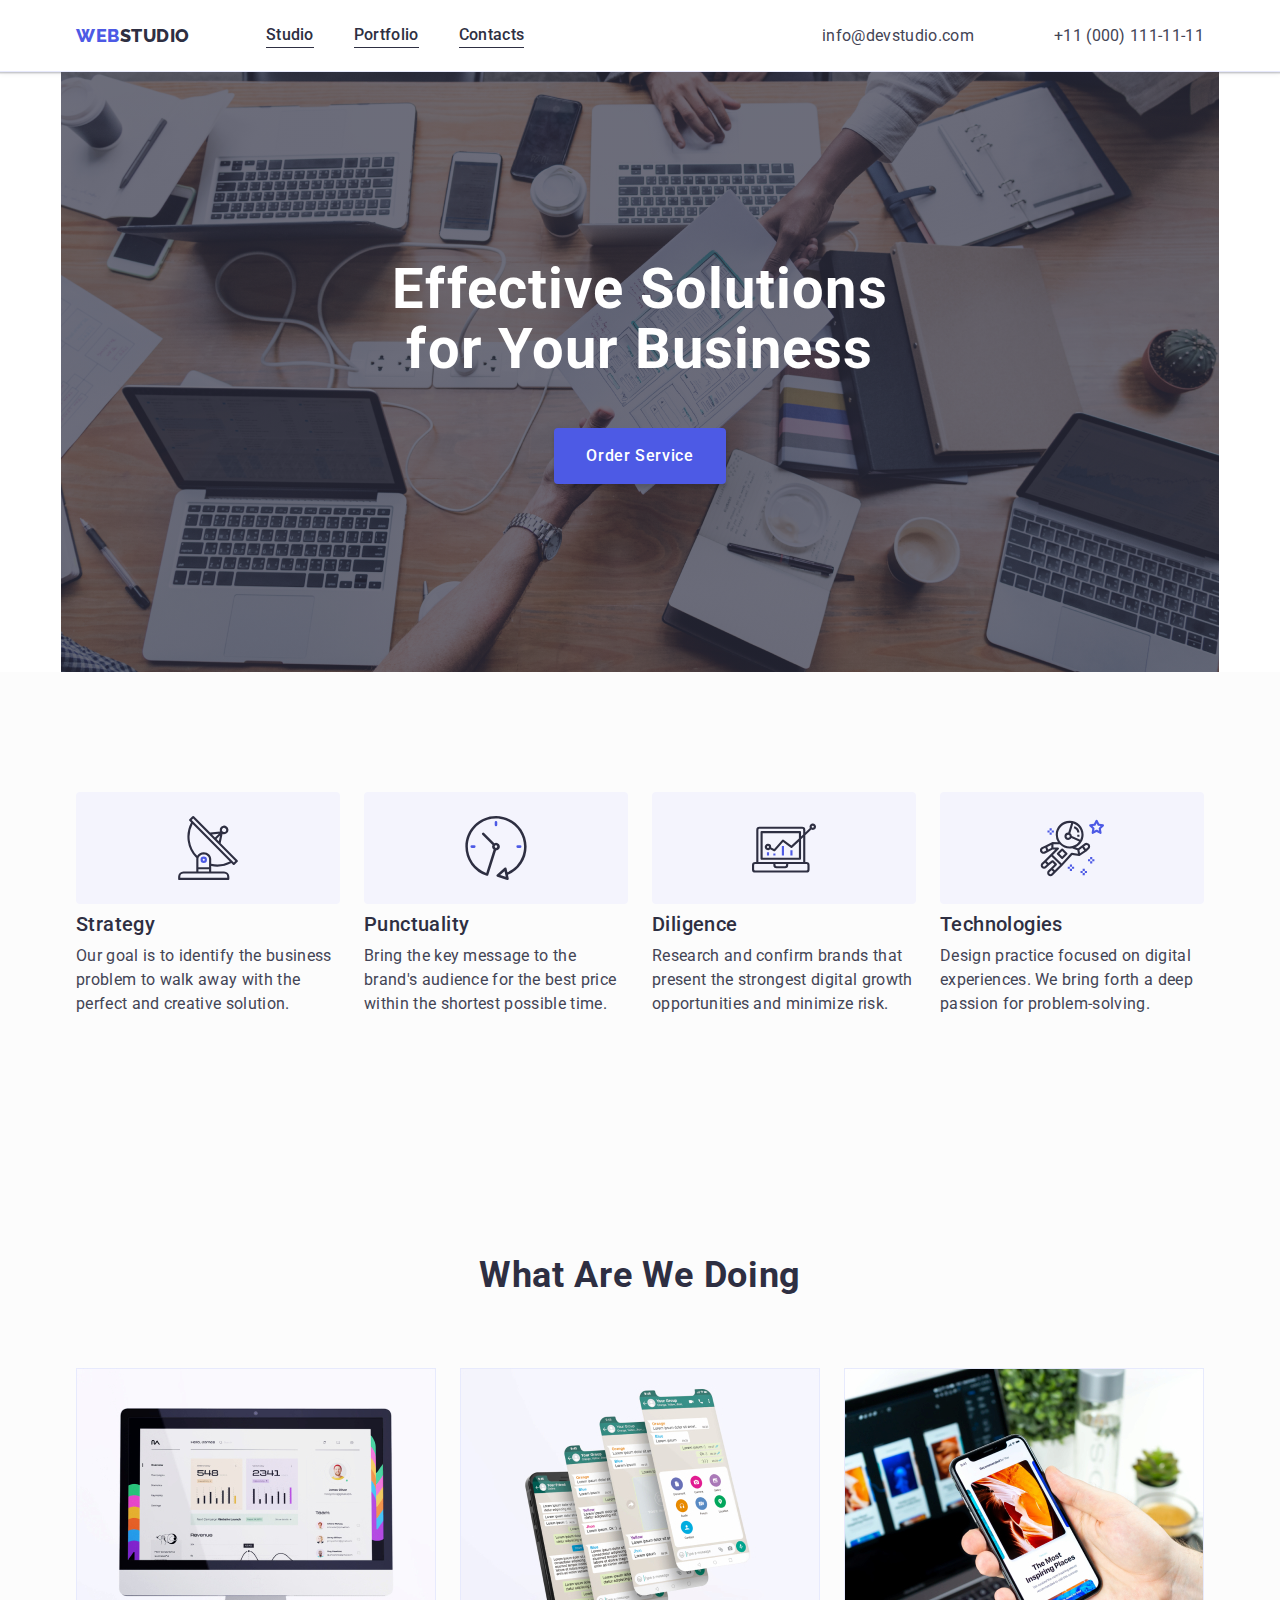
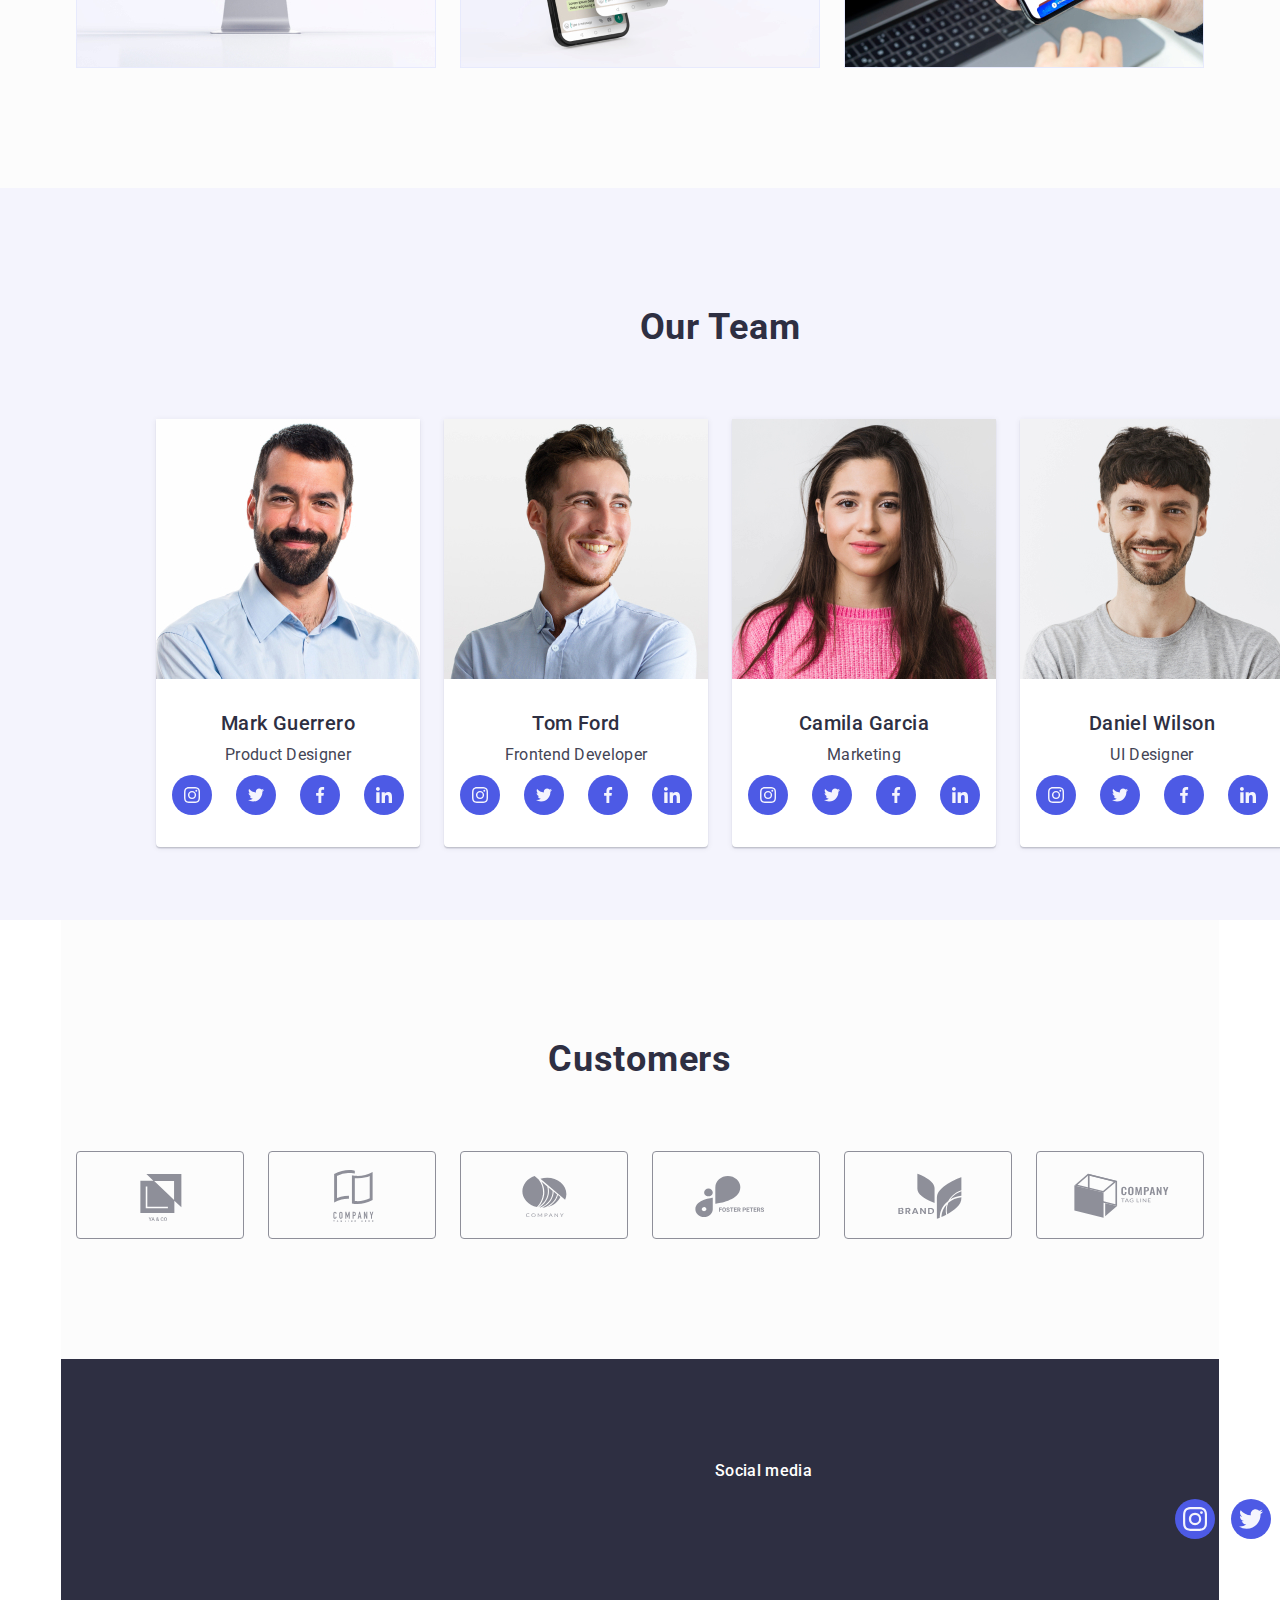
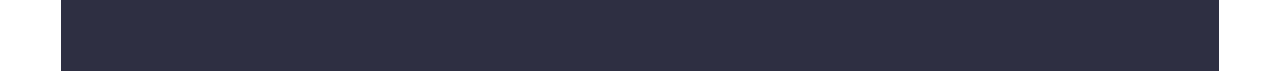
==== index.html @ 03b11080 "1" ====
<!DOCTYPE html>
<html lang="en">
<head>
    <meta charset="UTF-8">
    <meta http-equiv="X-UA-Compatible" content="IE=edge">
    <meta name="viewport" content="width=device-width, initial-scale=1.0">
    <title>WebStudio</title>
    <link rel="preconnect" href="https://fonts.googleapis.com">
    <link rel="preconnect" href="https://fonts.gstatic.com" crossorigin>
    <link rel="stylesheet" href="./css/modern-normalize.min.css">
    <link href="https://fonts.googleapis.com/css2?family=Raleway:wght@800&family=Roboto:wght@400;500;700;900&display=swap" rel="stylesheet">
    <link rel="stylesheet" href="./css/styles.css">
</head>
<body>
    <header class="page-header">
        <div class="conteiner page-header-container">
            <nav class="navigation">
                <a class="logo link" href="./index.html" title="WebStudio">
                    Web<span class="logo-header-studio">Studio</span>
                </a>
                <ul class="list header-menu-format">
                    <li class="menu-item"> <a class="menu-link link" href="./index.html">Studio</a></li>
                    <li class="menu-item"> <a class="menu-link link" href="./portfolio.html">Portfolio</a></li>
                    <li class="menu-item"> <a class="menu-link link" href="">Contacts</a></li>
                </ul>
            </nav>
    
            <address class="contact-link">
                <ul class="list contact-link">
                    <li>
                        <a class="contact-mail link" href="mailto:info@devstudio.com">info@devstudio.com</a>
                    </li>
                    <li>
                        <a class="contact-tel link" href="tel:+110001111111">+11 (000) 111-11-11</a>
                    </li>
                </ul>
            </address>
        </div>
    </header>
    <main>
        <section class="main-page conteiner">
            <div class="conteiner">
                <h1 class="main-header">Effective Solutions for Your Business</h1>      
                <button class="order-button" type="button" data-modal-open>Order Service</button>
            </div>
        </section>
        <section class="content-page">
            <div class="conteiner">
                <h2 hidden class="secondary-header">our values</h2>
                <ul class="list values-list">
                    <li class="value-item">
                        <div class="icons">
                            <svg width="64" height="64">
                                <use href="./images/icons.svg#icon-antenna"></use>
                            </svg>
                        </div>
                        <h3 class="content-title value-header">Strategy</h3>
                        <p class="content value-text">Our goal is to identify the business problem to walk away with the perfect and
                                        creative solution. 
                        </p>
                    </li>
                    <li class="value-item">
                        <div class="icons">
                            <svg width="64" height="64">
                                <use href="./images/icons.svg#icon-clock"></use>
                            </svg>
                        </div>
                        <h3 class="content-title value-header">Punctuality</h3>
                        <p class="content value-text">Bring the key message to the brand's audience for the best price within the
                                        shortest possible time.
                        </p>
                    </li>
                    <li class="value-item">
                        <div class="icons">
                            <svg width="64" height="64">
                                <use href="./images/icons.svg#icon-diagram"></use>
                            </svg>
                        </div>
                        <h3 class="content-title value-header">Diligence</h3>
                        <p class="content value-text">Research and confirm brands that present the strongest digital growth
                                        opportunities and minimize risk.
                        </p>
                    </li>
                    <li class="value-item">
                        <div class="icons">
                            <svg width="64" height="64">
                                <use href="./images/icons.svg#icon-astronaut"></use>
                            </svg>
                        </div>
                        <h3 class="content-title value-header">Technologies</h3>
                        <p class="content value-text">Design practice focused on digital experiences. We bring forth a deep passion for
                                        problem-solving.
                        </p>
                    </li>
                </ul>
            </div>
        </section>
        <section class="content-page">
            <div class="conteiner">
                <h2 class="secondary-header service">What are we doing</h2>
                <ul class="list service-list">
                    <li class="service-item">
                        <img width="360" height="300" src="./images/image1.jpg" alt="computer">
                    </li>
                    <li class="service-item">
                        <img width="360" height="300" src="./images/image2.jpg" alt="smartphone">
                    </li>
                    <li class="service-item">
                        <img width="360" height="300" src="./images/image3.jpg" alt="both">
                    </li>
                </ul>          
            </div>
        </section>
        <section class="team-page conteiner">
            <div class="conteiner">
                <h2 class="secondary-header service">Our Team</h2>
                <ul class="list team-list">
                    <li class="list-item">
                        <img width="264" height="260" src="./images/markguerrero.jpg" alt="Mark Guerrero">
                        <div class="name">
                            <h3 class="content-team-title">Mark Guerrero</h3>
                            <p class="content-paragraph">Product Designer</p>
                            <ul class="media-list">
                                <li class="media-round-card">
                                    <a class="media-link-card" href="">
                                        <svg class="media-team" width="16" height="16">
                                            <use href="./images/icons.svg#icon-instagram"></use>
                                        </svg>
                                    </a>
                                </li>
                                <li class="media-round-card">
                                    <a class="media-link-card" href="">
                                        <svg class="media-team" width="16" height="16">
                                            <use href="./images/icons.svg#icon-twitter"></use>
                                        </svg>
                                    </a>
                                </li>
                                <li class="media-round-card">
                                    <a class="media-link-card" href="">
                                        <svg class="media-team" width="16" height="16">
                                            <use href="./images/icons.svg#icon-facebook"></use>
                                        </svg>
                                    </a>
                                </li>
                                <li class="media-round-card">
                                    <a class="media-link-card" href="">
                                        <svg class="media-team" width="16" height="16">
                                            <use href="./images/icons.svg#icon-linkedin"></use>
                                        </svg>
                                    </a>
                                </li>
                            </ul>
                        </div>
                    </li>
                    <li class="list-item">
                        <img width="264" height="260" src="./images/tomford.jpg" alt="Tom Ford">
                        <div class="name">
                            <h3 class="content-team-title">Tom Ford</h3>
                            <p class="content-paragraph">Frontend Developer</p>
                            <ul class="media-list">
                                <li class="media-round-card">
                                    <a class="media-link-card" href="">
                                        <svg class="media-team" width="16" height="16">
                                            <use href="./images/icons.svg#icon-instagram"></use>
                                        </svg>
                                    </a>
                                </li>
                                <li class="media-round-card">
                                    <a class="media-link-card" href="">
                                        <svg class="media-team" width="16" height="16">
                                            <use href="./images/icons.svg#icon-twitter"></use>
                                        </svg>
                                    </a>
                                </li>
                                <li class="media-round-card">
                                    <a class="media-link-card" href="">
                                        <svg class="media-team" width="16" height="16">
                                            <use href="./images/icons.svg#icon-facebook"></use>
                                        </svg>
                                    </a>
                                </li>
                                <li class="media-round-card">
                                    <a class="media-link-card" href="">
                                        <svg class="media-team" width="16" height="16">
                                            <use href="./images/icons.svg#icon-linkedin"></use>
                                        </svg>
                                    </a>
                                </li>
                            </ul>
                        </div>
                    </li>
                    <li class="list-item">
                            <img width="264" height="260" src="./images/camilagarcia.jpg" alt="Camila Garcia">
                        <div class="name">
                           <h3 class="content-team-title">Camila Garcia</h3>
                           <p class="content-paragraph">Marketing</p>
                            <ul class="media-list">
                                <li class="media-round-card">
                                    <a class="media-link-card" href="">
                                        <svg class="media-team" width="16" height="16">
                                            <use href="./images/icons.svg#icon-instagram"></use>
                                        </svg>
                                    </a>
                                </li>
                                <li class="media-round-card">
                                    <a class="media-link-card" href="">
                                        <svg class="media-team" width="16" height="16">
                                            <use href="./images/icons.svg#icon-twitter"></use>
                                        </svg>
                                    </a>
                                </li>
                                <li class="media-round-card">
                                    <a class="media-link-card" href="">
                                        <svg class="media-team" width="16" height="16">
                                            <use href="./images/icons.svg#icon-facebook"></use>
                                        </svg>
                                    </a>
                                </li>
                                <li class="media-round-card">
                                    <a class="media-link-card" href="">
                                        <svg class="media-team" width="16" height="16">
                                            <use href="./images/icons.svg#icon-linkedin"></use>
                                        </svg>
                                    </a>
                                </li>
                            </ul>
                        </div>
                    </li>
                    <li class="list-item">
                        <img width="264" height="260" src="./images/danielwilson.jpg" alt="Daniel Wilson">
                        <div class="name">
                            <h3 class="content-team-title">Daniel Wilson</h3>
                            <p class="content-paragraph">UI Designer</p>
                            <ul class="media-list">
                                <li class="media-round-card">
                                    <a class="media-link-card" href="">
                                        <svg class="media-team" width="16" height="16">
                                            <use href="./images/icons.svg#icon-instagram"></use>
                                        </svg>
                                    </a>
                                </li>
                                <li class="media-round-card">
                                    <a class="media-link-card" href="">
                                        <svg class="media-team" width="16" height="16">
                                            <use href="./images/icons.svg#icon-twitter"></use>
                                        </svg>
                                    </a>
                                </li>
                                <li class="media-round-card">
                                    <a class="media-link-card" href="">
                                        <svg class="media-team" width="16" height="16">
                                            <use href="./images/icons.svg#icon-facebook"></use>
                                        </svg>
                                    </a>
                                </li>
                                <li class="media-round-card">
                                    <a class="media-link-card" href="">
                                        <svg class="media-team" width="16" height="16">
                                            <use href="./images/icons.svg#icon-linkedin"></use>
                                        </svg>
                                    </a>
                                </li>
                            </ul>
                        </div>
                    </li>
                </ul>
            </div>
        </section>
        <section class="conteiner content-page">
            <div class="conteiner">
                <h2 class="secondary-header service">Customers</h2>
                <ul class="list customer-list">
                    <li class="customer-item">
                        <a class="customer" href="">
                            <svg class="customer-icon" width="104" height="56">
                                <use href="./images/icons.svg#icon-logo"></use>
                            </svg>
                        </a>
                    </li>
                    <li class="customer-item">
                        <a class="customer" href="">
                            <svg class="customer-icon" width="104" height="56">
                                <use href="./images/icons.svg#icon-logo-1"></use>
                            </svg>
                        </a>
                    </li>
                    <li class="customer-item">
                        <a class="customer" href="">
                            <svg class="customer-icon" width="104" height="56">
                                <use href="./images/icons.svg#icon-logo-2"></use>
                            </svg>
                        </a>
                    </li>
                    <li class="customer-item">
                        <a class="customer" href="">
                            <svg class="customer-icon" width="104" height="56">
                                <use href="./images/icons.svg#icon-logo-3"></use>
                            </svg>
                        </a>
                    </li>
                    <li class="customer-item">
                        <a class="customer" href="">
                            <svg class="customer-icon" width="104" height="56">
                                <use href="./images/icons.svg#icon-logo-4"></use>
                            </svg>
                        </a>
                    </li>
                    <li class="customer-item">
                        <a class="customer" href="">
                            <svg class="customer-icon" width="104" height="56">
                                <use href="./images/icons.svg#icon-logo-5"></use>
                            </svg>
                        </a>
                    </li>
                </ul>
            </div>
        </section>
    </main>
    <footer class="footer-bgd conteiner">
        <div class="footer-div">
            <div class="conteiner footer-box-logo">
                <a class="logo link footer-link" href="./index.html" title="WebStudio">
                    Web<span class="logo-footer-studio">Studio</span>
                </a>
                <p class="footer-content">Increase the flow of customers and sales for your business with digital marketing & growth
                    solutions.
                </p>
            </div>
            <div class="conteiner footer-box-media">
                <p class="media-header">Social media</p>
                <ul class="media-list-ft">
                    <li class="media-round-card">
                        <a class="media-link-ft" href="">
                            <svg class="media-team" width="24" height="24">
                                <use href="./images/icons.svg#icon-instagram"></use>
                            </svg>
                        </a>
                    </li>
                    <li class="media-round-card">
                        <a class="media-link-ft" href="">
                            <svg class="media-team" width="24" height="24">
                                <use href="./images/icons.svg#icon-twitter"></use>
                            </svg>
                        </a>
                    </li>
                    <li class="media-round-card">
                        <a class="media-link-ft" href="">
                            <svg class="media-team" width="24" height="24">
                                <use href="./images/icons.svg#icon-facebook"></use>
                            </svg>
                        </a>
                    </li>
                    <li class="media-round-card">
                        <a class="media-link-ft" href="">
                            <svg class="media-team" width="24" height="24">
                                <use href="./images/icons.svg#icon-linkedin"></use>
                            </svg>
                        </a>
                    </li>
                </ul>
            </div>
        </div>
    </footer>
    <div class="backdrop is-hidden" data-modal>
        <div class="modal">
            <button type="button" class="close-button" data-modal-close>
                <svg width="8" height="8"><use href="./images/icons.svg#icon-close"></use></svg>
            </button>
        </div>
    </div>
    <script src="./modal.js"></script>
</body>
</html>
---- css/styles.css ----
:root {
    --main-font-family: 'Roboto', sans-serif;
    --secondary-font-family-family: 'Raleway', sans-serif;
    --primary-text-color-theme-dark: #F4F4FD;
    --primary-text-color-theme-light: #2E2F42;
    --secondary-text-color-theme-dark: #FFFFFF;
    --secondary-text-color-theme-light: #434455;
    --accent-color: #4D5AE5;
    --border-color: #E7E9FC;
    --customer-color: #8e8f99;
    --transition-duration-function: 250ms cubic-bezier(0.4, 0, 0.2, 1);
}

.header-menu-format {
    display: flex;
    gap: 40px;
}


section>div.container {
    width: 1158px;
    margin-left: auto;
    margin-right: auto;
    padding-left: 15px;
    padding-right: 15px;
}

.conteiner {
    width: 1158px;
    margin-left: auto;
    margin-right: auto;
    padding-left: 15px;
    padding-right: 15px;
}

.page-header-container {
    display: flex;
    align-items: center;
    justify-content: space-between;
}

ul {
    list-style: none;
    display: flex;
    flex-wrap: wrap;
    margin-top: 0;
    margin-bottom: 0;
    padding-left: 0;
}

.link {
    text-decoration: none;
}

.list {
    list-style: none;
}

.link:hover,
.link:focus {
    text-decoration: underline;
    color: #404BBF;
    transition: var(--transition-duration-function);
}

img {
    display: block;
}

.logo {
    font-family: var(--secondary-font-family-family);
    font-weight: 800;
    font-size: 18px;
    line-height: 1.17;
    color: var(--accent-color);
    letter-spacing: 0.03em;
    text-transform: uppercase;
    margin-right: 76px;
}

.logo-header-studio {
    color: var(--primary-text-color-theme-light)
}

.logo-footer-studio {
    color: var(--primary-text-color-theme-dark)
}

button {
    cursor: pointer;
    margin-bottom: 0;
}

h1,h2,h3,h4,p {
    margin-top: 0;
    margin-bottom: 0;
}

body {
    font-family: var(--main-font-family);
    color: var(--secondary-text-color-theme-light);
    background-color: var(--secondary-text-color-theme-dark)
}

.page-header {
    display: flex;
    align-items: center;
    height: 72px;
    top: 0px;
    border-bottom: 1px solid #e7e9fc;
    box-shadow: 0px 2px 1px rgba(46, 47, 66, 0.08),
                0px 1px 1px rgba(46, 47, 66, 0.16),
                0px 1px 6px rgba(46, 47, 66, 0.08);
}

.navigation {
    display: flex;
    align-items: center;
}

.menu-item {
    flex-direction: row;
    padding: 24px 0;
}

.menu-link::after {
    content: "";
    display: block;
    border-bottom: 1px solid;
}

.menu-link {
    font-weight: 500;
    font-size: 16px;
    line-height: 1.5;
    letter-spacing: 0.02em;
    color: var(--primary-text-color-theme-light);
    padding: 24px 0
}

.contact-link {
    color: var(--secondary-text-color-theme-light);
    font-style: normal;
    line-height: 1.5;
    letter-spacing: 0.02em;
    gap: 40px;
}

.contact-tel {
    color: var(--secondary-text-color-theme-light);
    font-style: normal;
    line-height: 1.5;
    letter-spacing: 0.02em;
    margin-left: 40px;
}

.contact-mail {
    color: var(--secondary-text-color-theme-light);
    font-style: normal;
    line-height: 1.5;
    letter-spacing: 0.02em
}

.content-button {
    background-color: var(--primary-text-color-theme-dark);
    box-shadow: 0px 4px 4px rgba(0, 0, 0, 0.15);
    border-radius: 4px;
    font-weight: 500;
    font-size: 16px;
    line-height: 1.5;
    color: var(--accent-color);
    font-family: var(--main-font-family);
    letter-spacing: 0.04em;
    padding: 12px 24px;
    border: 1px solid var(--border-color);
}

.menu {
    display: flex;
    justify-content: center;
    gap: 24px;
    margin-bottom: 72px;
}


.content-button:hover,
.content-button:focus {
    background-color: #404BBF;
    color: var(--secondary-text-color-theme-dark);
    border: 1px solid transparent;
    box-shadow: 0px 3px 1px rgba(0, 0, 0, 0.1),
        0px 2px 1px rgba(0, 0, 0, 0.08),
        0px 2px 2px rgba(0, 0, 0, 0.12);
    transition: var(--transition-duration-function);
}

.order-button {
    background-color: var(--accent-color);
    box-shadow: 0px 4px 4px rgba(0, 0, 0, 0.15);
    border-radius: 4px;
    display: flex;
    flex-direction: row;
    align-items: flex-start;
    padding: 16px 32px;
    gap: 10px;
    display: flex;
    font-weight: 500;
    font-size: 16px;
    line-height: 1.5;
    color: var(--secondary-text-color-theme-dark);
    font-family: var(--main-font-family);
    letter-spacing: 0.04em;
    display: block;
    min-width: 169px;
    height: 56px;
    border: none;
    border-radius: 4px;
    cursor: pointer;
    margin-left: auto;
    margin-right: auto;
    margin-top: 48px;
}

.order-button:hover,
.order-button:focus {
    background: #404BBF;
    transition: var(--transition-duration-function);
}

.main-page {
    background: var(--primary-text-color-theme-light);
    display: flex;
    max-width: 1440px;
    height: 600px;
    flex-direction: column;
    justify-content: center;
    align-items: center;
    padding: 188px 0;
    background-image: linear-gradient(rgba(46, 47, 66, 0.7), rgba(46, 47, 66, 0.7)), url('../images/office.jpg');
    background-size: cover;
    background-repeat: no-repeat;
    background-position: center;
}

.main-header {
    font-weight: 700;
    font-size: 56px;
    line-height: 1.07;
    color: var(--secondary-text-color-theme-dark);
    text-align: center;
    letter-spacing: 0.02em;
    max-width: 496px;
    height: 120px;
    margin-left: auto;
    margin-right: auto;
}

.content-page {
    background: #FCFCFC;
    padding: 120px 0;
}

.content-page-portfolio {
    background: #FCFCFC;
    padding: 96px 0 120px
}


.secondary-header {
    font-weight: 700;
    font-size: 36px;
    line-height: 1.1;
    text-align: center;
    letter-spacing: 0.02em;
    text-transform: capitalize;
    color: var(--primary-text-color-theme-light)
}

.team-page {
    background: var(--primary-text-color-theme-dark);
    width: 1440px;
    height: 732px;
    padding: 120px 0;
}

.team-list {
    display: flex;
    flex-direction: row;
    margin-top: 72px;
    margin-bottom: 120px;
    justify-content: space-between;
    gap: 24px;
}



.list-item {
    background-color: var(--secondary-text-color-theme-dark);
    display: flex;
    flex-direction: column;
    justify-content: center;
    align-items: center;
    width: calc((100% - 72px) / 4);
    border-radius: 0px 0px 4px 4px;
    box-shadow: 0px 1px 6px rgba(46, 47, 66, 0.08), 0px 1px 1px rgba(46, 47, 66, 0.16), 0px 2px 1px rgba(46, 47, 66, 0.08);
}

.name {
    padding: 32px 0px
}


.name-card {
    padding: 32px 16px;
    border: 1px solid #e7e9fc;
    border-top: none;
}

.values-list {
    display: flex;
    flex-direction: row;
    justify-content: space-between;
    gap: 24px
}

.value-item {
    width: calc((100% - 72px) / 4)
}

.service {
    margin-bottom: 72px;
}

.value-header {
    margin-bottom: 8px
}

.service-list {
    display: flex;
    flex-direction: row;
    justify-content: space-between;
    margin-top: 72px;
    gap: 24px;
}

.service-item {
    width: calc((100% - 48px) / 3)
}

.content-title {
    font-weight: 500;
    font-size: 20px;
    line-height: 1.2;
    letter-spacing: 0.02em;
    color: var(--primary-text-color-theme-light);
    flex: none;
    order: 0;
    flex-grow: 0;
}

.content-team-title {
    font-weight: 500;
    font-size: 20px;
    line-height: 1.2;
    letter-spacing: 0.02em;
    color: var(--primary-text-color-theme-light);
    flex: none;
    order: 0;
    flex-grow: 0;
    text-align: center;
    margin-bottom: 8px;
}

.content {
    font-weight: 400;
    font-size: 16px;
    line-height: 1.5;
    letter-spacing: 0.02em;
    color: var(--secondary-text-color-theme-light);
    flex: none;
    order: 1;
    flex-grow: 0;
}

.content-paragraph {
    font-weight: 400;
    font-size: 16px;
    line-height: 1.5;
    letter-spacing: 0.02em;
    color: var(--secondary-text-color-theme-light);
    flex: none;
    order: 1;
    flex-grow: 0;
    text-align: center;
}

.footer-content {
    font-weight: 400;
    font-size: 16px;
    line-height: 24px;
    letter-spacing: 0.02em;
    color: var(--primary-text-color-theme-dark);
    max-width: 264px;
    height: 72px;
    margin-top: 17.5px;
}

.footer-bgd {
    background: var(--primary-text-color-theme-light);
    height: 312px;
    display: flex;
    flex-direction: row;
    justify-content: center;
    flex-wrap: nowrap;
    padding: 100px 0
}

.footer-link {
    display: inline-block;
    margin-bottom: 16px;
}

.card-list {
    display: flex;
    flex-direction: row;
    justify-content: space-between;
    flex-wrap: wrap;
    column-gap: 24px;
    row-gap: 48px
}

.card-item {
    width: calc((100% - 48px) / 3);
    height: 420px;
    background-color: var(--secondary-text-color-theme-dark);
    display: flex;
    flex-direction: column;
    justify-content: center;
    align-items: center;

}

.card-link:hover,
.card-link:focus {
    box-shadow: 0px 1px 6px rgba(46, 47, 66, 0.08),
        0px 1px 1px rgba(46, 47, 66, 0.16),
        0px 2px 1px rgba(46, 47, 66, 0.08);
    transition: var(--transition-duration-function);
}

.card-link:hover .overlay,
.card-link:focus .overlay {
    transform: translateY(0%);
    transition: var(--transition-duration-function);
}


.card-item:hover,
.card-item:focus {
    box-shadow: 0px 1px 6px rgba(46, 47, 66, 0.08), 0px 1px 1px rgba(46, 47, 66, 0.16), 0px 2px 1px rgba(46, 47, 66, 0.08);
    transition: var(--transition-duration-function);
}

.card-text {
    margin-left: 16px;
    margin-bottom: 8px
}

.customer {
    width: 100%;
    height: 100%;
    box-sizing: border-box;
    border: 1px solid #8E8F99;
    border-radius: 4px; 
    display: flex;
    align-items: center;
    justify-content: center;
    color: var(--customer-color);

}

.customer:hover,
.customer:focus {
    border-color: #404bbf;
    color: #404bbf;
    transition: var(--transition-duration-function);
}

.customer-icon{
    fill: currentColor;
}

.customer-list {
    display: flex;
    justify-content: space-between;
    flex-wrap: nowrap;
    gap: 24px;
}

.customer-item {
    display: flex;
    flex-direction: column;
    justify-content: center;
    align-items: center;
    gap: 24px;
    width: 168px;
    height: 88px;
}

.media-footer {
    fill: #4D5AE5;
    margin-right: 16px;
}

.media-footer:hover,
.media-footer:focus {
    fill: #31D0AA;
    transition: var(--transition-duration-function);
}

.media-header {
    font-family: 'Roboto';
    font-style: normal;
    font-weight: 500;
    font-size: 16px;
    line-height: 1.5;
    letter-spacing: 0.02em;
    color: var(--secondary-text-color-theme-dark);
    margin-bottom: 16px;
}

.footer-box-media {
    display: flex;
    flex-direction: column;
    justify-content: center;
}

.footer-box-logo {
    margin-right: 120px;
}

.footer-div {
    display: flex;
    align-items: baseline
}

.media-team {
    fill: var(--primary-text-color-theme-dark)
}

.media-list {
    display: flex;
    flex-direction: row;
    justify-content: center;
    gap: 24px;
    flex-wrap: nowrap;
    margin-top: 8px;
}

.media-list-ft {
    display: flex;
    flex-direction: row;
    justify-content: center;
    gap: 16px;
}

.icons {
    display: flex;
    align-items: center;
    justify-content: center;
    height: 112px;
    background-color: #f4f4fd;
    border-radius: 4px;
    margin-bottom: 8px;
}

.media-round-card {
    width: 40px;
    height: 40px;
}

.media-link-card {
    width: 100%;
    height: 100%;
    background-color: var(--accent-color);
    border-radius: 50%;
    display: flex;
    align-items: center;
    justify-content: center;
}

.media-link-card:hover,
.media-link-card:focus {
    background-color: #404bbf;
    transition: var(--transition-duration-function);
}

.media-link-ft {
    width: 100%;
    height: 100%;
    background-color: var(--accent-color);
    border-radius: 50%;
    display: flex;
    align-items: center;
    justify-content: center;
}

.media-link-ft:hover,
.media-link-ft:focus {
    background-color: #31d0aa;
    transition: var(--transition-duration-function);
}

.overlay {
    position: absolute;
    top: 0;
    left: 0;
    background-color: rgba(77, 90, 229, 1);
    color: rgba(244, 244, 253, 1);
    overflow: auto;
    width: 100%;
    height: 100%;
    transform: translateY(100%);
    transition: var(--transition-duration-function);
    font-weight: 400;
    font-size: 16px;
    line-height: 24px;
    letter-spacing: 0.02em;
    padding: 40px 32px 64px;
}

.wraper {
    position: relative;
    overflow: hidden;
}

.backdrop {
    position: fixed;
    top: 0;
    left: 0;
    width: 100%;
    height: 100%;
    background-color: rgba(46, 47, 66, 0.4);
    transition: var(--transition-duration-function)
}

.modal {
    width: 408px;
    height: 584px;
    top: 50%;
    left:50%;
    position: absolute;
    transform: translate(-50%,-50%);
    background-color: #F4F4FD;
}

.is-hidden {
    opacity: 0;
    visibility: hidden;
    pointer-events: none;
}

.close-button {
    box-sizing: border-box;
    background: #E7E9FC;
    border: 1px solid rgba(0, 0, 0, 0.1);
    width: 24px;
    height: 24px;
    padding: 8px 8px;
    display: flex;
    justify-content: center;
    border-radius: 50%;
}
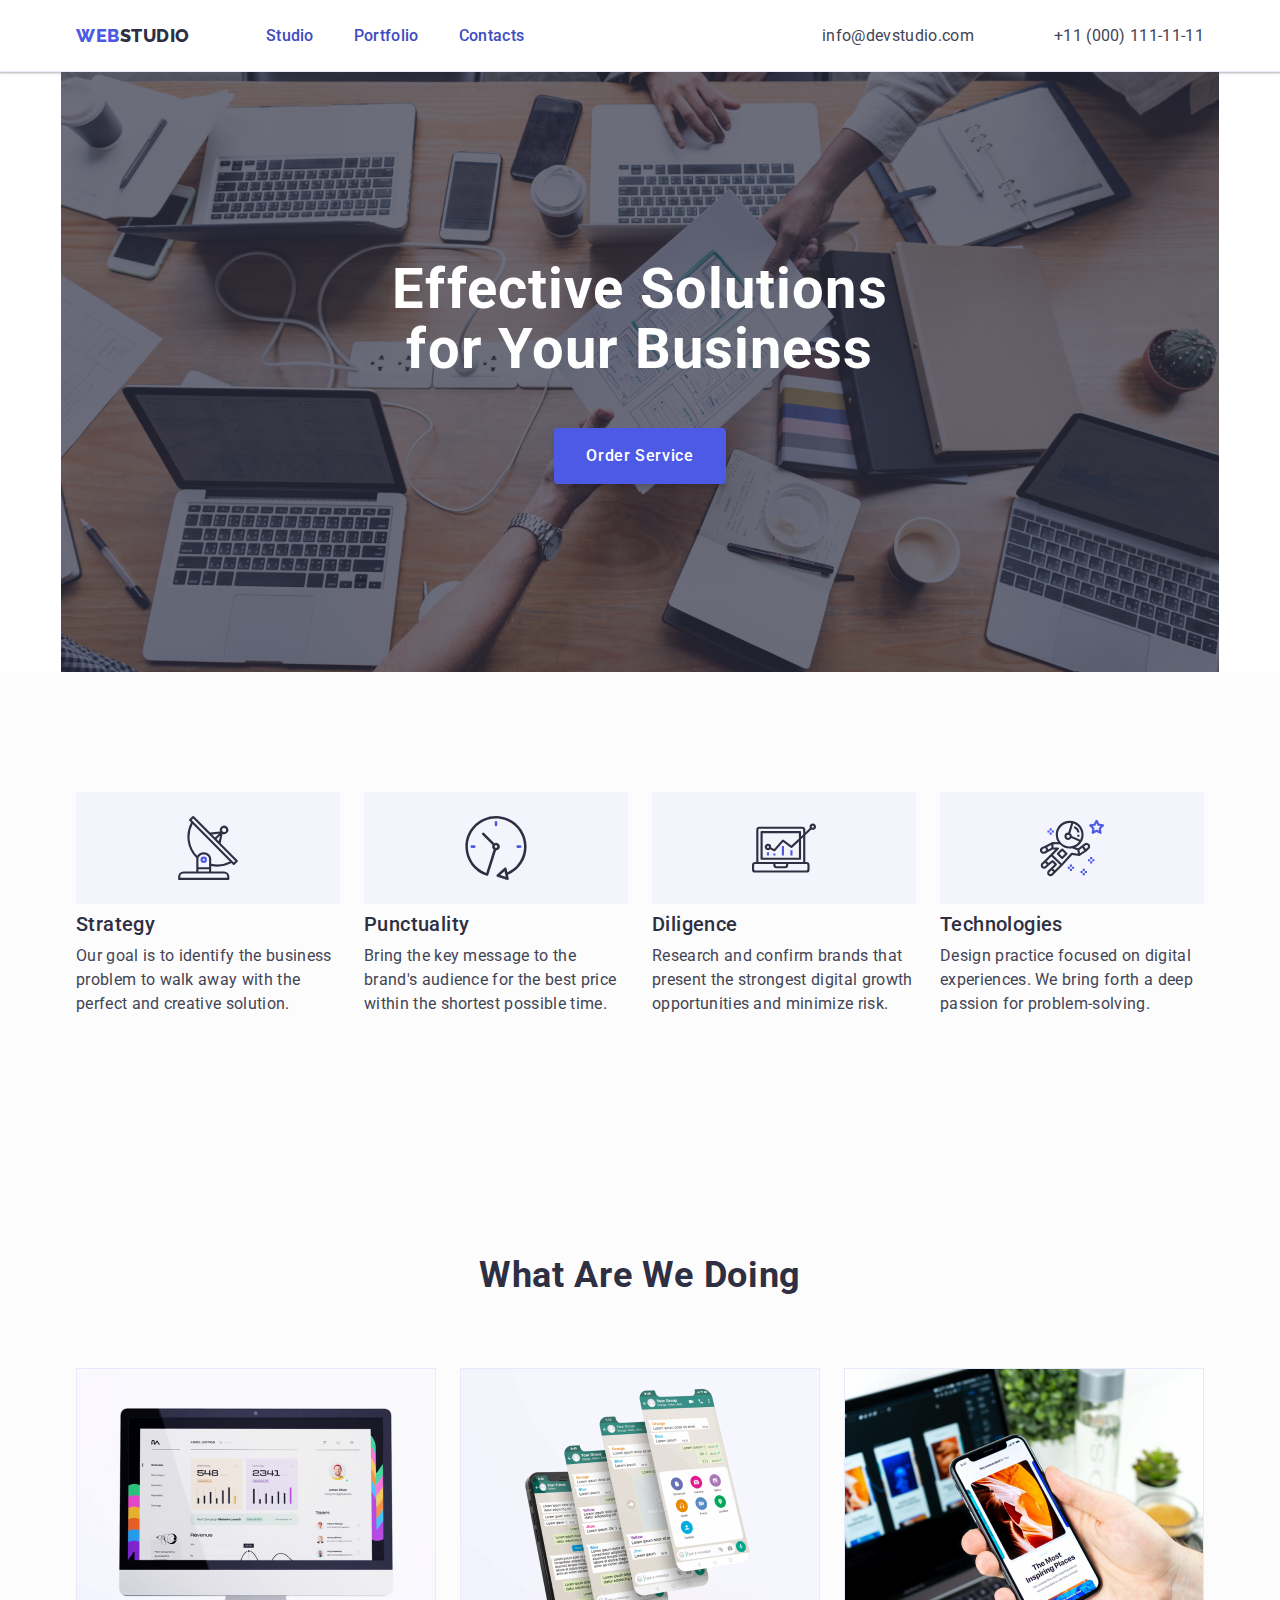
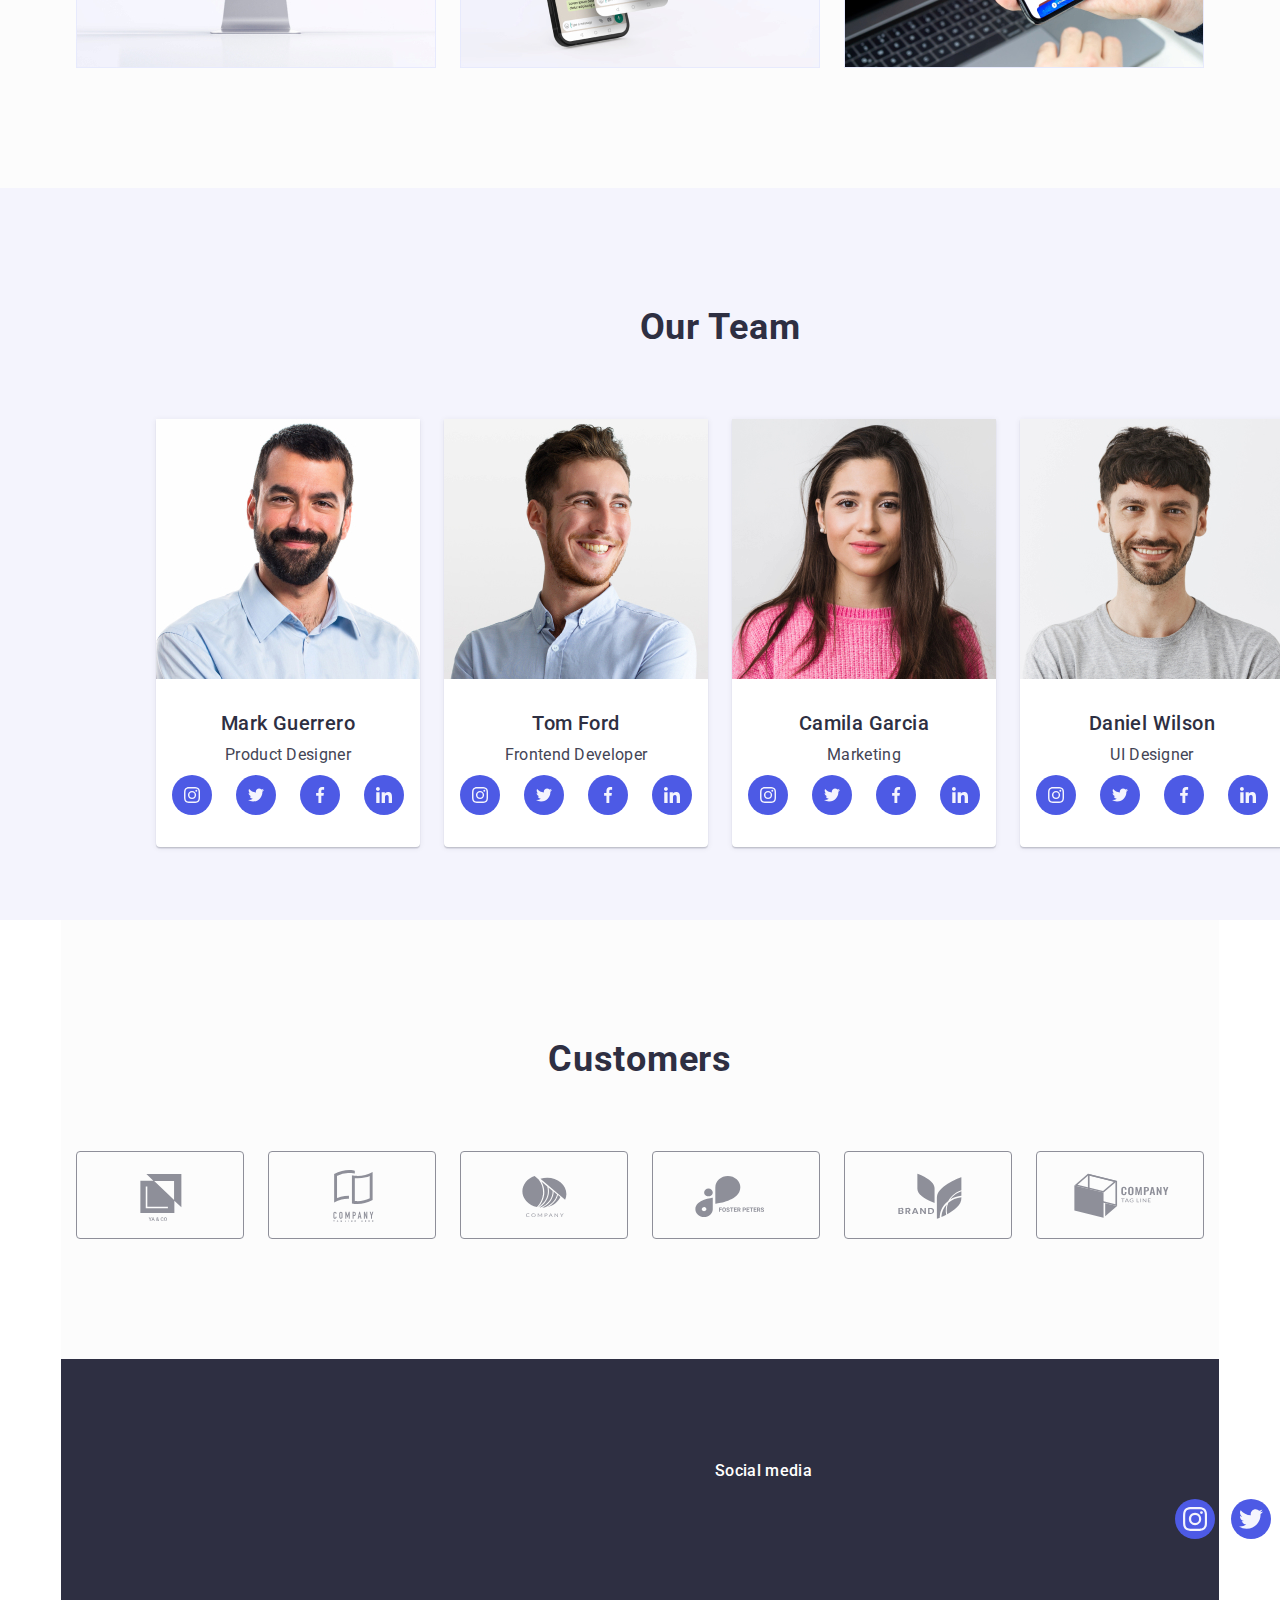
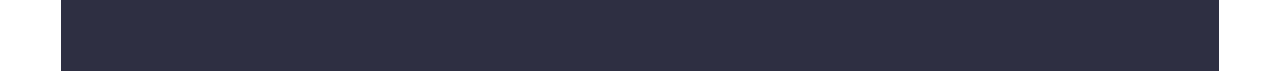
==== commit c0c53f04: "1" ====
--- a/index.html
+++ b/index.html
@@ -28,10 +28,10 @@
             <address class="contact-link">
                 <ul class="list contact-link">
                     <li>
-                        <a class="contact-mail link" href="mailto:info@devstudio.com">info@devstudio.com</a>
+                        <a class="contact-mail link contact-transition" href="mailto:info@devstudio.com">info@devstudio.com</a>
                     </li>
                     <li>
-                        <a class="contact-tel link" href="tel:+110001111111">+11 (000) 111-11-11</a>
+                        <a class="contact-tel link contact-transition" href="tel:+110001111111">+11 (000) 111-11-11</a>
                     </li>
                 </ul>
             </address>
@@ -364,7 +364,7 @@
     <div class="backdrop is-hidden" data-modal>
         <div class="modal">
             <button type="button" class="close-button" data-modal-close>
-                <svg width="8" height="8"><use href="./images/icons.svg#icon-close"></use></svg>
+                <svg width="8" height="8" class="close-button-svg"><use href="./images/icons.svg#icon-close"></use></svg>
             </button>
         </div>
     </div>
--- a/css/styles.css
+++ b/css/styles.css
@@ -125,8 +125,13 @@
 
 .menu-link::after {
     content: "";
-    display: block;
-    border-bottom: 1px solid;
+    position: absolute;
+    left: 0;
+    bottom: -1px;
+    height: 4px;
+    background-color: #404bbf;
+    border-radius: 2px;
+    transition: color var(--transition-duration-function);
 }
 
 .menu-link {
@@ -134,8 +139,9 @@
     font-size: 16px;
     line-height: 1.5;
     letter-spacing: 0.02em;
-    color: var(--primary-text-color-theme-light);
-    padding: 24px 0
+    color: #404bbf;
+    padding: 24px 0;
+    position: relative;
 }
 
 .contact-link {
@@ -152,6 +158,10 @@
     line-height: 1.5;
     letter-spacing: 0.02em;
     margin-left: 40px;
+}
+
+.contact-transition {
+    transition: color var(--transition-duration-function);
 }
 
 .contact-mail {
@@ -173,6 +183,11 @@
     letter-spacing: 0.04em;
     padding: 12px 24px;
     border: 1px solid var(--border-color);
+    transition: color 250ms cubic-bezier(0.4, 0, 0.2, 1),
+        background-color 250ms cubic-bezier(0.4, 0, 0.2, 1),
+        border-color 250ms cubic-bezier(0.4, 0, 0.2, 1),
+        box-shadow 250ms cubic-bezier(0.4, 0, 0.2, 1);
+    
 }
 
 .menu {
@@ -219,6 +234,7 @@
     margin-left: auto;
     margin-right: auto;
     margin-top: 48px;
+    transition: background-color var(--transition-duration-function);
 }
 
 .order-button:hover,
@@ -440,6 +456,10 @@
 
 }
 
+.card-link {
+    transition: box-shadow var(--transition-duration-function);
+}
+
 .card-link:hover,
 .card-link:focus {
     box-shadow: 0px 1px 6px rgba(46, 47, 66, 0.08),
@@ -476,7 +496,7 @@
     align-items: center;
     justify-content: center;
     color: var(--customer-color);
-
+    transition: border-color var(--transition-duration-function);
 }
 
 .customer:hover,
@@ -587,6 +607,7 @@
     display: flex;
     align-items: center;
     justify-content: center;
+    transition: background-color var(--transition-duration-function);
 }
 
 .media-link-card:hover,
@@ -608,7 +629,7 @@
 .media-link-ft:hover,
 .media-link-ft:focus {
     background-color: #31d0aa;
-    transition: var(--transition-duration-function);
+    transition: background-color var(--transition-duration-function);
 }
 
 .overlay {
@@ -621,12 +642,12 @@
     width: 100%;
     height: 100%;
     transform: translateY(100%);
-    transition: var(--transition-duration-function);
+    transition: transform var(--transition-duration-function);
     font-weight: 400;
     font-size: 16px;
     line-height: 24px;
     letter-spacing: 0.02em;
-    padding: 40px 32px 64px;
+    padding: 40px 32px;
 }
 
 .wraper {
@@ -641,17 +662,22 @@
     width: 100%;
     height: 100%;
     background-color: rgba(46, 47, 66, 0.4);
-    transition: var(--transition-duration-function)
+    transition: opacity 250ms cubic-bezier(0.4, 0, 0.2, 1), visibility 250ms cubic-bezier(0.4, 0, 0.2, 1);
 }
 
 .modal {
     width: 408px;
-    height: 584px;
+    min-height: 576px;
     top: 50%;
     left:50%;
     position: absolute;
     transform: translate(-50%,-50%);
-    background-color: #F4F4FD;
+    background: #fcfcfc;
+    box-shadow: 0px 1px 1px rgba(0, 0, 0, 0.14),
+        0px 1px 3px rgba(0, 0, 0, 0.12),
+        0px 2px 1px rgba(0, 0, 0, 0.2);
+    border-radius: 4px;
+    transition: transform var(--transition-duration-function);
 }
 
 .is-hidden {
@@ -666,8 +692,25 @@
     border: 1px solid rgba(0, 0, 0, 0.1);
     width: 24px;
     height: 24px;
-    padding: 8px 8px;
-    display: flex;
-    justify-content: center;
+    padding: 0;
+    display: flex;
+    justify-content: center;
+    align-items: center;
     border-radius: 50%;
+    position: absolute;
+    top: 24px;
+    right: 24px;
+    transition: background-color var(--transition-duration-function);
+
+}
+
+.close-button:hover,
+.close-button:focus {
+    background-color: #404bbf;
+    border: none;
+    fill: #ffffff;
+}
+
+.close-button-svg {
+    transition: var(--transition-duration-function);
 }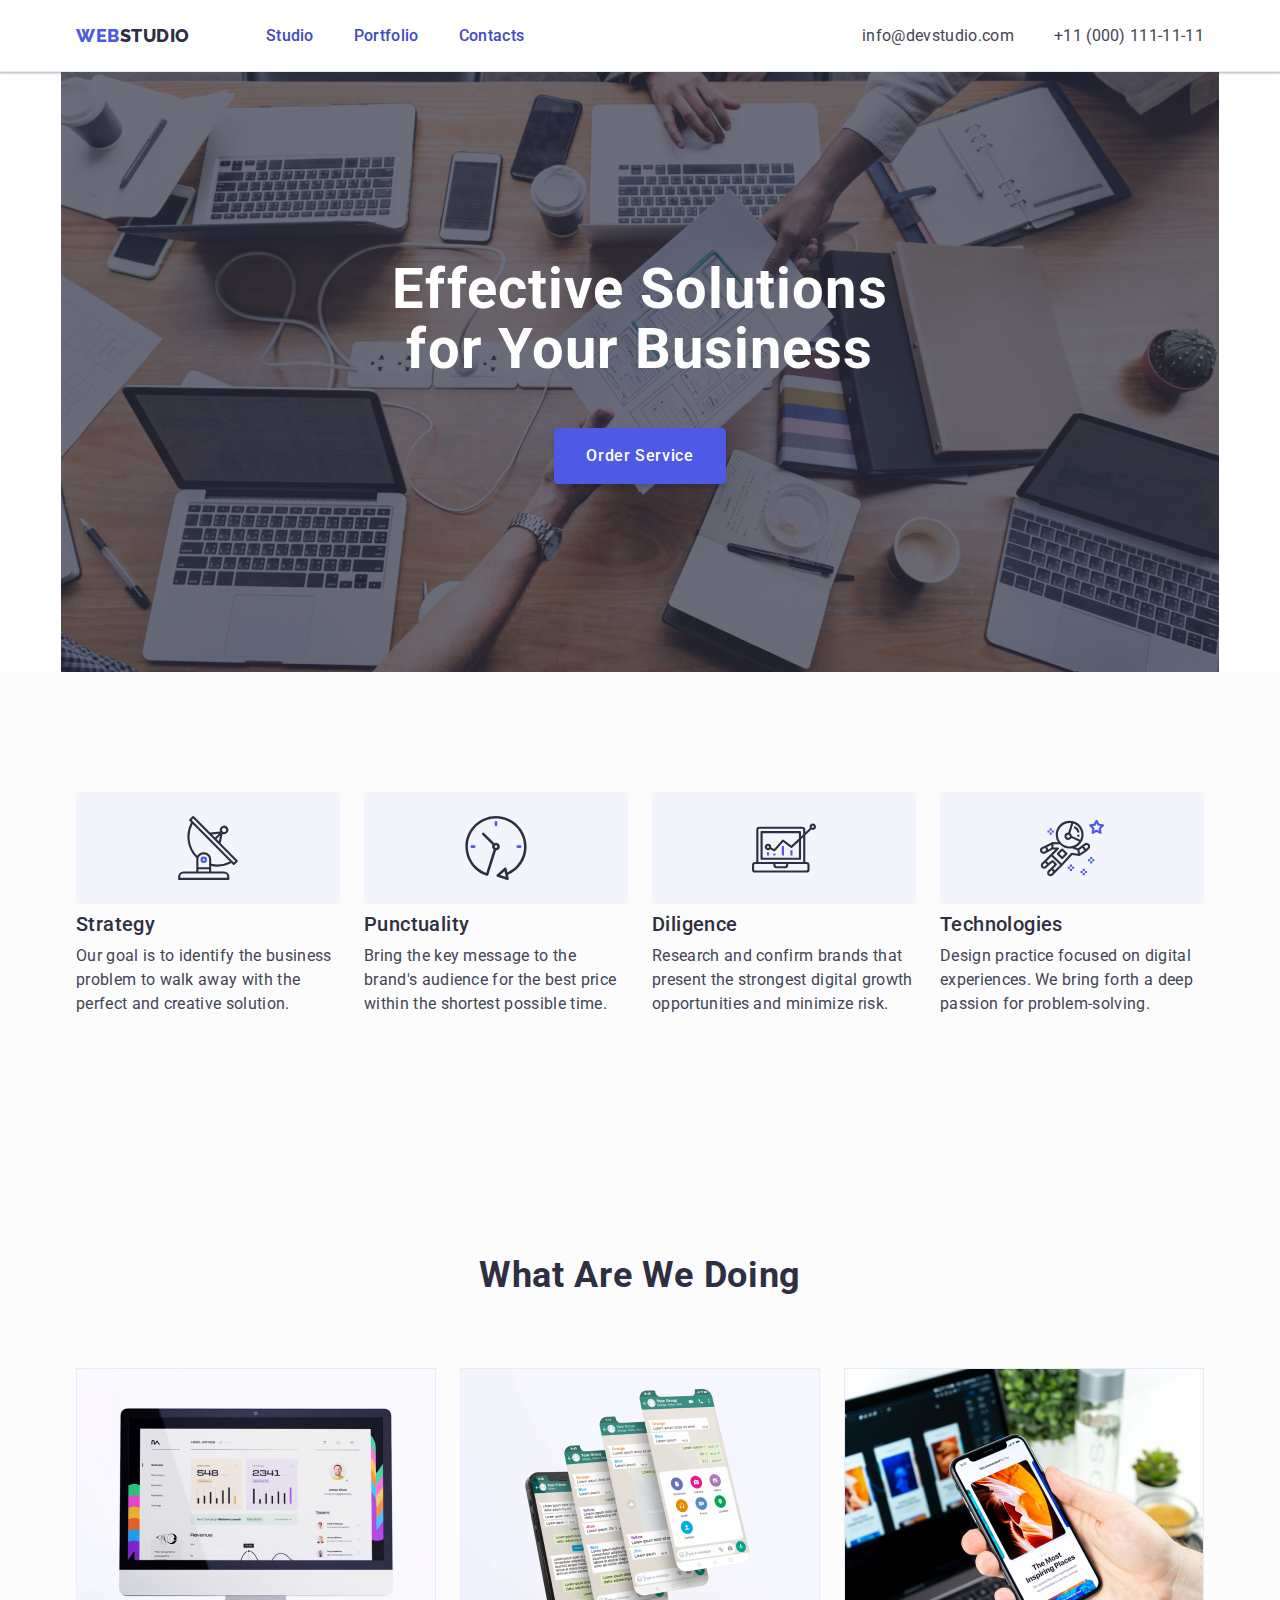
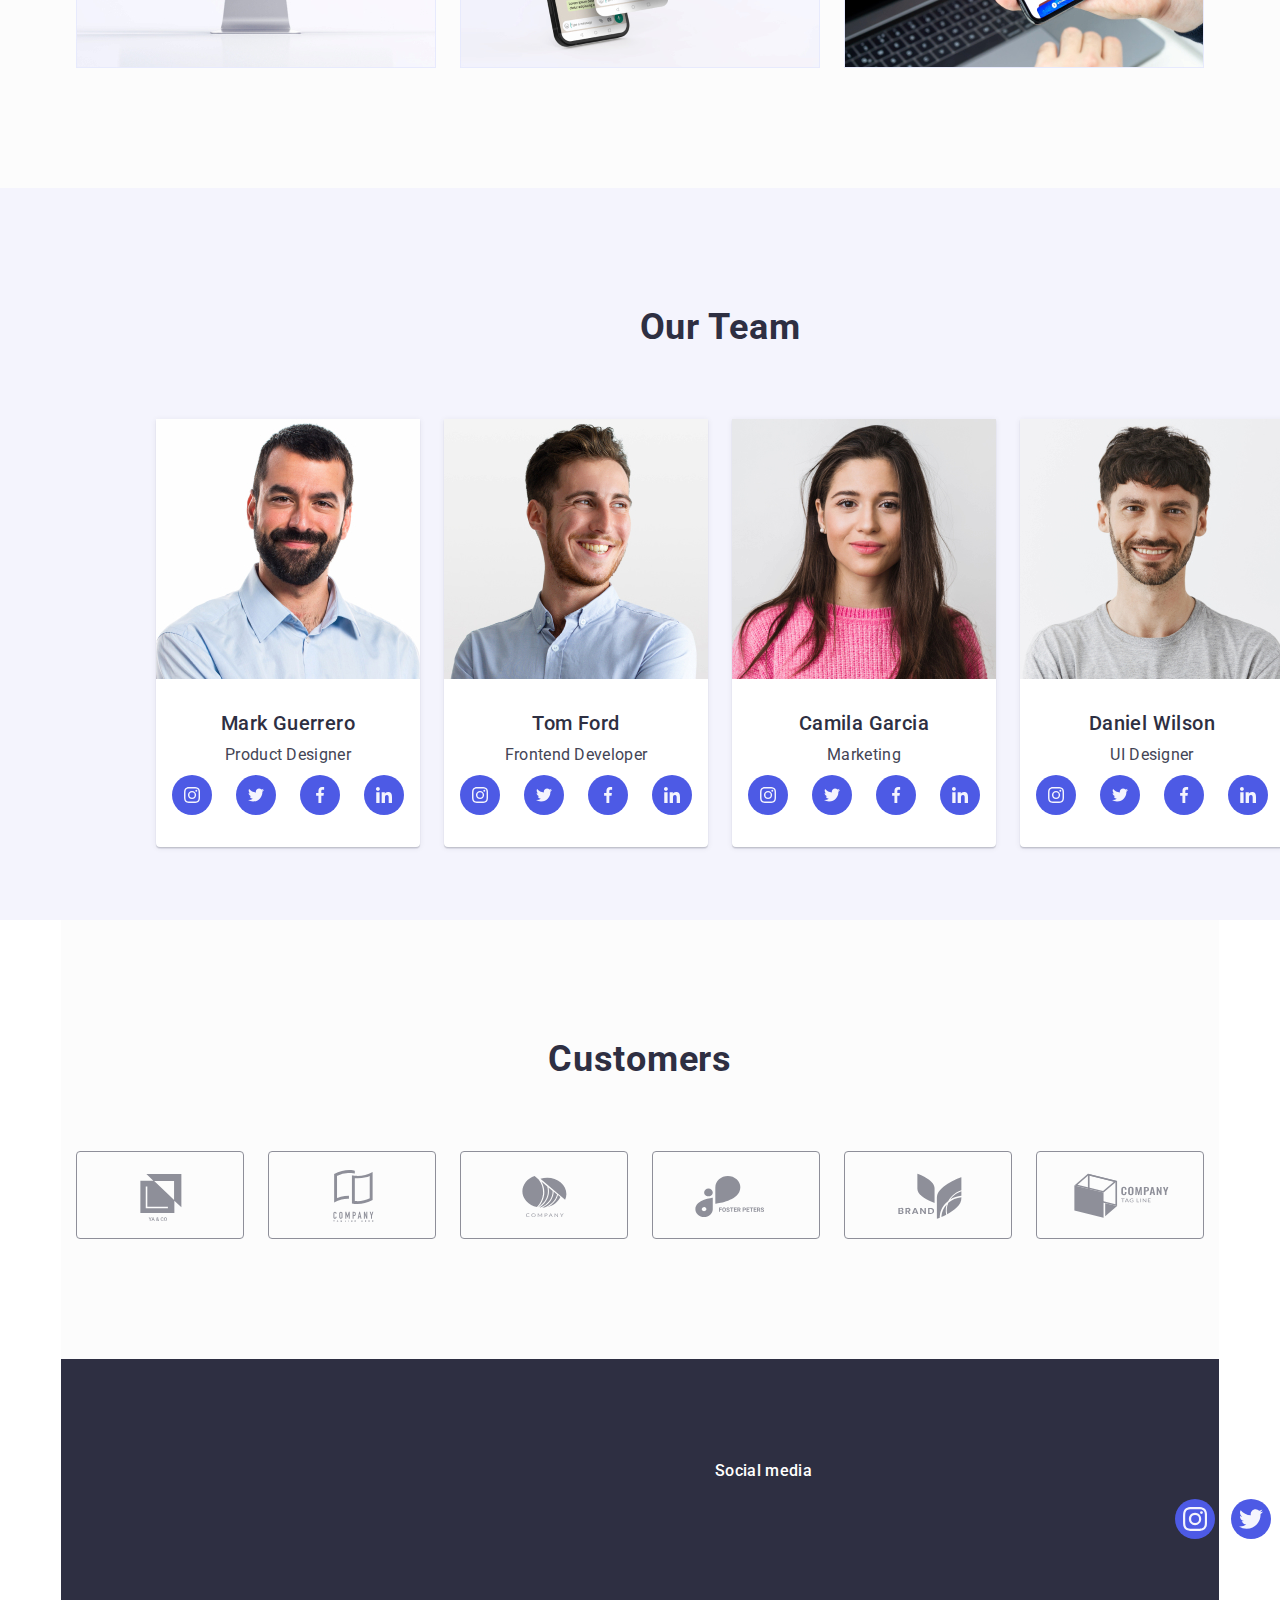
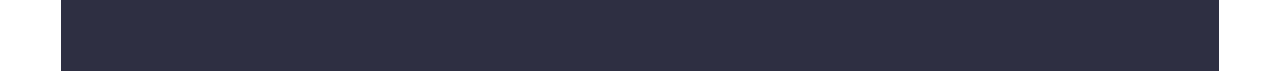
==== commit a32f2814: "2" ====
--- a/index.html
+++ b/index.html
@@ -31,7 +31,7 @@
                         <a class="contact-mail link contact-transition" href="mailto:info@devstudio.com">info@devstudio.com</a>
                     </li>
                     <li>
-                        <a class="contact-tel link contact-transition" href="tel:+110001111111">+11 (000) 111-11-11</a>
+                        <a class="contact-mail link contact-transition" href="tel:+110001111111">+11 (000) 111-11-11</a>
                     </li>
                 </ul>
             </address>
--- a/css/styles.css
+++ b/css/styles.css
@@ -142,6 +142,7 @@
     color: #404bbf;
     padding: 24px 0;
     position: relative;
+    transition: color var(--transition-duration-function);
 }
 
 .contact-link {
@@ -496,7 +497,8 @@
     align-items: center;
     justify-content: center;
     color: var(--customer-color);
-    transition: border-color var(--transition-duration-function);
+    transition: border-color 250ms cubic-bezier(0.4, 0, 0.2, 1),
+        color 250ms cubic-bezier(0.4, 0, 0.2, 1);
 }
 
 .customer:hover,
@@ -624,6 +626,7 @@
     display: flex;
     align-items: center;
     justify-content: center;
+    transition: background-color var(--transition-duration-function);
 }
 
 .media-link-ft:hover,
@@ -700,7 +703,8 @@
     position: absolute;
     top: 24px;
     right: 24px;
-    transition: background-color var(--transition-duration-function);
+    transition: background-color 250ms cubic-bezier(0.4, 0, 0.2, 1),
+        border 250ms cubic-bezier(0.4, 0, 0.2, 1);
 
 }
 
@@ -712,5 +716,5 @@
 }
 
 .close-button-svg {
-    transition: var(--transition-duration-function);
+    transition: fill var(--transition-duration-function);
 }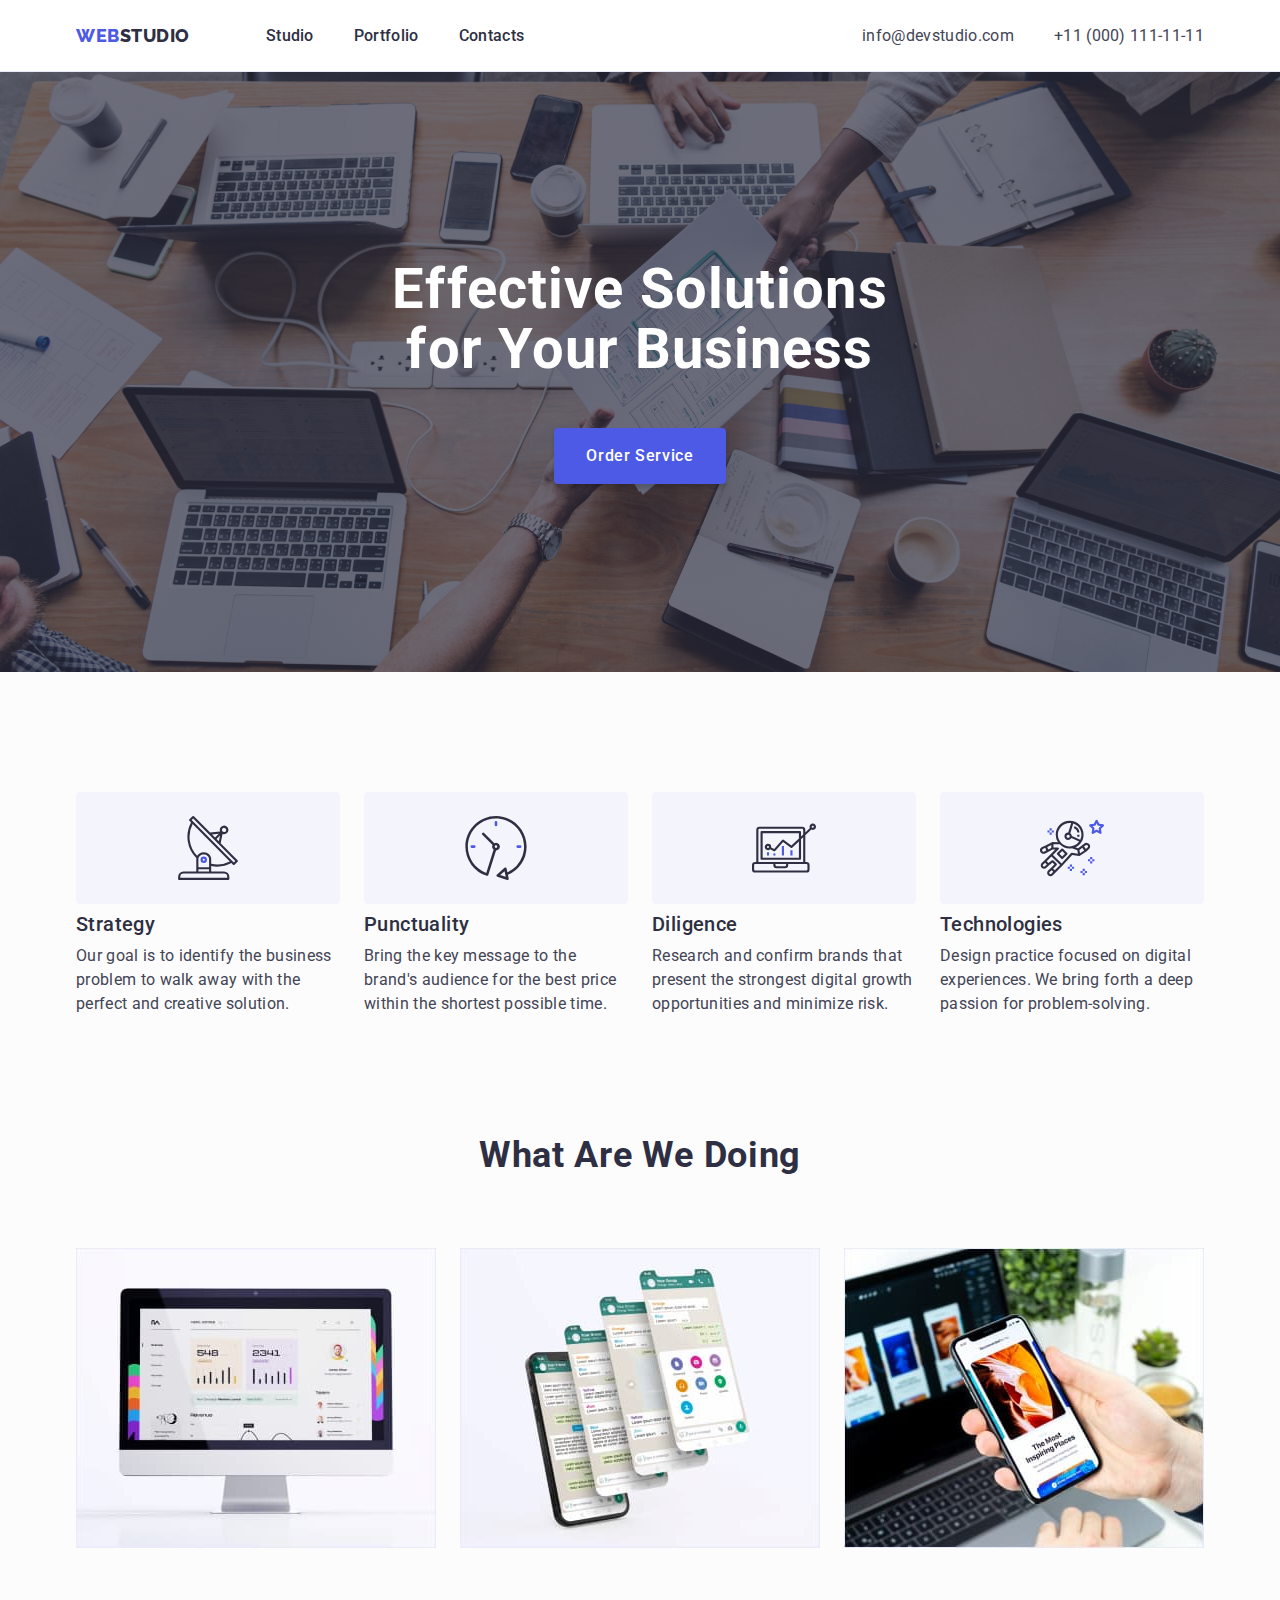
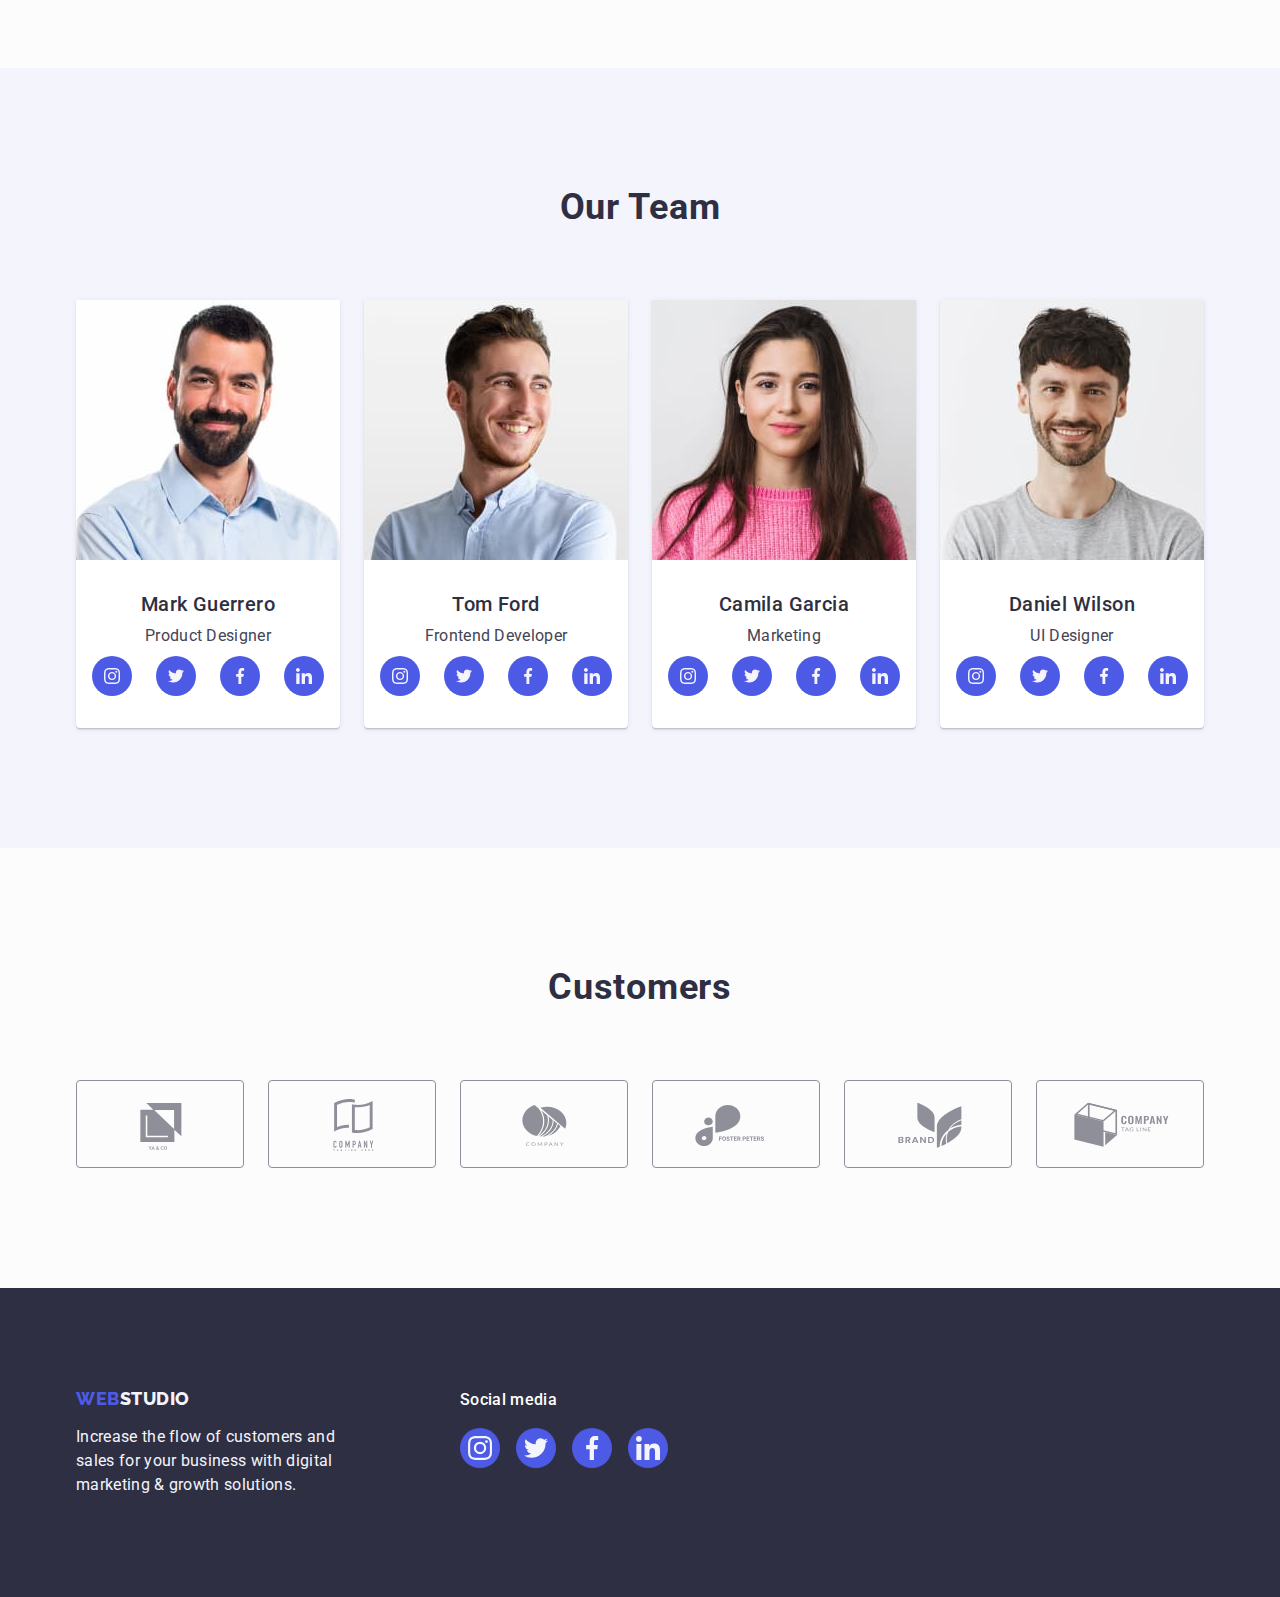
==== commit 8e1a8f02: "1" ====
--- a/index.html
+++ b/index.html
@@ -1,19 +1,25 @@
 <!DOCTYPE html>
 <html lang="en">
+
 <head>
     <meta charset="UTF-8">
     <meta http-equiv="X-UA-Compatible" content="IE=edge">
     <meta name="viewport" content="width=device-width, initial-scale=1.0">
-    <title>WebStudio</title>
+    <title>WebStudio-Portfolio</title>
     <link rel="preconnect" href="https://fonts.googleapis.com">
     <link rel="preconnect" href="https://fonts.gstatic.com" crossorigin>
     <link rel="stylesheet" href="./css/modern-normalize.min.css">
-    <link href="https://fonts.googleapis.com/css2?family=Raleway:wght@800&family=Roboto:wght@400;500;700;900&display=swap" rel="stylesheet">
+    <link
+        href="https://fonts.googleapis.com/css2?family=Raleway:wght@800&family=Roboto:wght@400;500;700;900&display=swap"
+        rel="stylesheet">
+    <link rel="stylesheet"
+        href="https://cdnjs.cloudflare.com/ajax/libs/modern-normalize/1.1.0/modern-normalize.min.css">
     <link rel="stylesheet" href="./css/styles.css">
 </head>
+
 <body>
     <header class="page-header">
-        <div class="conteiner page-header-container">
+        <div class="container page-header-container">
             <nav class="navigation">
                 <a class="logo link" href="./index.html" title="WebStudio">
                     Web<span class="logo-header-studio">Studio</span>
@@ -24,28 +30,28 @@
                     <li class="menu-item"> <a class="menu-link link" href="">Contacts</a></li>
                 </ul>
             </nav>
-    
+
             <address class="contact-link">
                 <ul class="list contact-link">
                     <li>
-                        <a class="contact-mail link contact-transition" href="mailto:info@devstudio.com">info@devstudio.com</a>
+                        <a class="contact-link link" href="mailto:info@devstudio.com">info@devstudio.com</a>
                     </li>
                     <li>
-                        <a class="contact-mail link contact-transition" href="tel:+110001111111">+11 (000) 111-11-11</a>
+                        <a class="contact-link link" href="tel:+110001111111">+11 (000) 111-11-11</a>
                     </li>
                 </ul>
             </address>
         </div>
     </header>
     <main>
-        <section class="main-page conteiner">
-            <div class="conteiner">
-                <h1 class="main-header">Effective Solutions for Your Business</h1>      
+        <section class="main-page">
+            <div class="container">
+                <h1 class="main-header">Effective Solutions for Your Business</h1>
                 <button class="order-button" type="button" data-modal-open>Order Service</button>
             </div>
         </section>
-        <section class="content-page">
-            <div class="conteiner">
+        <section class="content-page-values">
+            <div class="container">
                 <h2 hidden class="secondary-header">our values</h2>
                 <ul class="list values-list">
                     <li class="value-item">
@@ -55,8 +61,9 @@
                             </svg>
                         </div>
                         <h3 class="content-title value-header">Strategy</h3>
-                        <p class="content value-text">Our goal is to identify the business problem to walk away with the perfect and
-                                        creative solution. 
+                        <p class="content value-text">Our goal is to identify the business problem to walk away with the
+                            perfect and
+                            creative solution.
                         </p>
                     </li>
                     <li class="value-item">
@@ -66,8 +73,9 @@
                             </svg>
                         </div>
                         <h3 class="content-title value-header">Punctuality</h3>
-                        <p class="content value-text">Bring the key message to the brand's audience for the best price within the
-                                        shortest possible time.
+                        <p class="content value-text">Bring the key message to the brand's audience for the best price
+                            within the
+                            shortest possible time.
                         </p>
                     </li>
                     <li class="value-item">
@@ -77,8 +85,9 @@
                             </svg>
                         </div>
                         <h3 class="content-title value-header">Diligence</h3>
-                        <p class="content value-text">Research and confirm brands that present the strongest digital growth
-                                        opportunities and minimize risk.
+                        <p class="content value-text">Research and confirm brands that present the strongest digital
+                            growth
+                            opportunities and minimize risk.
                         </p>
                     </li>
                     <li class="value-item">
@@ -88,15 +97,16 @@
                             </svg>
                         </div>
                         <h3 class="content-title value-header">Technologies</h3>
-                        <p class="content value-text">Design practice focused on digital experiences. We bring forth a deep passion for
-                                        problem-solving.
+                        <p class="content value-text">Design practice focused on digital experiences. We bring forth a
+                            deep passion for
+                            problem-solving.
                         </p>
                     </li>
                 </ul>
             </div>
         </section>
-        <section class="content-page">
-            <div class="conteiner">
+        <section class="content-page-activities">
+            <div class="container">
                 <h2 class="secondary-header service">What are we doing</h2>
                 <ul class="list service-list">
                     <li class="service-item">
@@ -108,11 +118,11 @@
                     <li class="service-item">
                         <img width="360" height="300" src="./images/image3.jpg" alt="both">
                     </li>
-                </ul>          
-            </div>
-        </section>
-        <section class="team-page conteiner">
-            <div class="conteiner">
+                </ul>
+            </div>
+        </section>
+        <section class="team-page">
+            <div class="container">
                 <h2 class="secondary-header service">Our Team</h2>
                 <ul class="list team-list">
                     <li class="list-item">
@@ -190,10 +200,10 @@
                         </div>
                     </li>
                     <li class="list-item">
-                            <img width="264" height="260" src="./images/camilagarcia.jpg" alt="Camila Garcia">
+                        <img width="264" height="260" src="./images/camilagarcia.jpg" alt="Camila Garcia">
                         <div class="name">
-                           <h3 class="content-team-title">Camila Garcia</h3>
-                           <p class="content-paragraph">Marketing</p>
+                            <h3 class="content-team-title">Camila Garcia</h3>
+                            <p class="content-paragraph">Marketing</p>
                             <ul class="media-list">
                                 <li class="media-round-card">
                                     <a class="media-link-card" href="">
@@ -266,8 +276,8 @@
                 </ul>
             </div>
         </section>
-        <section class="conteiner content-page">
-            <div class="conteiner">
+        <section class="content-page-customers">
+            <div class="container">
                 <h2 class="secondary-header service">Customers</h2>
                 <ul class="list customer-list">
                     <li class="customer-item">
@@ -316,17 +326,18 @@
             </div>
         </section>
     </main>
-    <footer class="footer-bgd conteiner">
-        <div class="footer-div">
-            <div class="conteiner footer-box-logo">
+    <footer class="footer-bgd">
+        <div class="footer-div container">
+            <div class="footer-box-logo">
                 <a class="logo link footer-link" href="./index.html" title="WebStudio">
                     Web<span class="logo-footer-studio">Studio</span>
                 </a>
-                <p class="footer-content">Increase the flow of customers and sales for your business with digital marketing & growth
+                <p class="footer-content">Increase the flow of customers and sales for your business with digital
+                    marketing & growth
                     solutions.
                 </p>
             </div>
-            <div class="conteiner footer-box-media">
+            <div class="footer-box-media">
                 <p class="media-header">Social media</p>
                 <ul class="media-list-ft">
                     <li class="media-round-card">
@@ -364,10 +375,13 @@
     <div class="backdrop is-hidden" data-modal>
         <div class="modal">
             <button type="button" class="close-button" data-modal-close>
-                <svg width="8" height="8" class="close-button-svg"><use href="./images/icons.svg#icon-close"></use></svg>
+                <svg width="8" height="8" class="close-button-svg">
+                    <use href="./images/icons.svg#icon-close"></use>
+                </svg>
             </button>
         </div>
     </div>
     <script src="./modal.js"></script>
 </body>
+
 </html>--- a/css/styles.css
+++ b/css/styles.css
@@ -16,8 +16,7 @@
     gap: 40px;
 }
 
-
-section>div.container {
+.container {
     width: 1158px;
     margin-left: auto;
     margin-right: auto;
@@ -25,14 +24,6 @@
     padding-right: 15px;
 }
 
-.conteiner {
-    width: 1158px;
-    margin-left: auto;
-    margin-right: auto;
-    padding-left: 15px;
-    padding-right: 15px;
-}
-
 .page-header-container {
     display: flex;
     align-items: center;
@@ -54,13 +45,6 @@
 
 .list {
     list-style: none;
-}
-
-.link:hover,
-.link:focus {
-    text-decoration: underline;
-    color: #404BBF;
-    transition: var(--transition-duration-function);
 }
 
 img {
@@ -91,7 +75,11 @@
     margin-bottom: 0;
 }
 
-h1,h2,h3,h4,p {
+h1,
+h2,
+h3,
+h4,
+p {
     margin-top: 0;
     margin-bottom: 0;
 }
@@ -109,8 +97,8 @@
     top: 0px;
     border-bottom: 1px solid #e7e9fc;
     box-shadow: 0px 2px 1px rgba(46, 47, 66, 0.08),
-                0px 1px 1px rgba(46, 47, 66, 0.16),
-                0px 1px 6px rgba(46, 47, 66, 0.08);
+        0px 1px 1px rgba(46, 47, 66, 0.16),
+        0px 1px 6px rgba(46, 47, 66, 0.08);
 }
 
 .navigation {
@@ -134,12 +122,17 @@
     transition: color var(--transition-duration-function);
 }
 
+.menu-link:hover,
+.menu-link:focus {
+    color: #404BBF;
+}
+
 .menu-link {
     font-weight: 500;
     font-size: 16px;
     line-height: 1.5;
     letter-spacing: 0.02em;
-    color: #404bbf;
+    color: var(--primary-text-color-theme-light);
     padding: 24px 0;
     position: relative;
     transition: color var(--transition-duration-function);
@@ -151,30 +144,17 @@
     line-height: 1.5;
     letter-spacing: 0.02em;
     gap: 40px;
-}
-
-.contact-tel {
-    color: var(--secondary-text-color-theme-light);
-    font-style: normal;
-    line-height: 1.5;
-    letter-spacing: 0.02em;
-    margin-left: 40px;
-}
-
-.contact-transition {
     transition: color var(--transition-duration-function);
 }
 
-.contact-mail {
-    color: var(--secondary-text-color-theme-light);
-    font-style: normal;
-    line-height: 1.5;
-    letter-spacing: 0.02em
-}
+.contact-link:hover,
+.contact-link:focus {
+    color: #404BBF;
+}
+
 
 .content-button {
     background-color: var(--primary-text-color-theme-dark);
-    box-shadow: 0px 4px 4px rgba(0, 0, 0, 0.15);
     border-radius: 4px;
     font-weight: 500;
     font-size: 16px;
@@ -188,7 +168,6 @@
         background-color 250ms cubic-bezier(0.4, 0, 0.2, 1),
         border-color 250ms cubic-bezier(0.4, 0, 0.2, 1),
         box-shadow 250ms cubic-bezier(0.4, 0, 0.2, 1);
-    
 }
 
 .menu {
@@ -207,7 +186,6 @@
     box-shadow: 0px 3px 1px rgba(0, 0, 0, 0.1),
         0px 2px 1px rgba(0, 0, 0, 0.08),
         0px 2px 2px rgba(0, 0, 0, 0.12);
-    transition: var(--transition-duration-function);
 }
 
 .order-button {
@@ -247,16 +225,18 @@
 .main-page {
     background: var(--primary-text-color-theme-light);
     display: flex;
+    flex-direction: column;
+    justify-content: center;
+    align-items: center;
+    align-self: center;
     max-width: 1440px;
-    height: 600px;
-    flex-direction: column;
-    justify-content: center;
-    align-items: center;
     padding: 188px 0;
     background-image: linear-gradient(rgba(46, 47, 66, 0.7), rgba(46, 47, 66, 0.7)), url('../images/office.jpg');
     background-size: cover;
     background-repeat: no-repeat;
     background-position: center;
+    margin-left: auto;
+    margin-right: auto;
 }
 
 .main-header {
@@ -272,9 +252,14 @@
     margin-right: auto;
 }
 
-.content-page {
+.content-page-values {
     background: #FCFCFC;
     padding: 120px 0;
+}
+
+.content-page-activities {
+    background: #FCFCFC;
+    padding-bottom: 120px;
 }
 
 .content-page-portfolio {
@@ -282,11 +267,15 @@
     padding: 96px 0 120px
 }
 
+.content-page-customers {
+    background: #FCFCFC;
+    padding: 120px 0;
+}
 
 .secondary-header {
     font-weight: 700;
     font-size: 36px;
-    line-height: 1.1;
+    line-height: 1.11;
     text-align: center;
     letter-spacing: 0.02em;
     text-transform: capitalize;
@@ -295,8 +284,6 @@
 
 .team-page {
     background: var(--primary-text-color-theme-dark);
-    width: 1440px;
-    height: 732px;
     padding: 120px 0;
 }
 
@@ -304,7 +291,6 @@
     display: flex;
     flex-direction: row;
     margin-top: 72px;
-    margin-bottom: 120px;
     justify-content: space-between;
     gap: 24px;
 }
@@ -323,14 +309,13 @@
 }
 
 .name {
-    padding: 32px 0px
+    padding: 32px 0px;
+    width: 232px;
 }
 
 
 .name-card {
     padding: 32px 16px;
-    border: 1px solid #e7e9fc;
-    border-top: none;
 }
 
 .values-list {
@@ -418,13 +403,10 @@
     letter-spacing: 0.02em;
     color: var(--primary-text-color-theme-dark);
     max-width: 264px;
-    height: 72px;
-    margin-top: 17.5px;
 }
 
 .footer-bgd {
     background: var(--primary-text-color-theme-light);
-    height: 312px;
     display: flex;
     flex-direction: row;
     justify-content: center;
@@ -448,17 +430,17 @@
 
 .card-item {
     width: calc((100% - 48px) / 3);
-    height: 420px;
     background-color: var(--secondary-text-color-theme-dark);
     display: flex;
     flex-direction: column;
     justify-content: center;
     align-items: center;
-
 }
 
 .card-link {
     transition: box-shadow var(--transition-duration-function);
+    border: 1px solid #e7e9fc;
+    border-top: none;
 }
 
 .card-link:hover,
@@ -466,7 +448,6 @@
     box-shadow: 0px 1px 6px rgba(46, 47, 66, 0.08),
         0px 1px 1px rgba(46, 47, 66, 0.16),
         0px 2px 1px rgba(46, 47, 66, 0.08);
-    transition: var(--transition-duration-function);
 }
 
 .card-link:hover .overlay,
@@ -482,21 +463,17 @@
     transition: var(--transition-duration-function);
 }
 
-.card-text {
-    margin-left: 16px;
-    margin-bottom: 8px
-}
 
 .customer {
     width: 100%;
     height: 100%;
     box-sizing: border-box;
     border: 1px solid #8E8F99;
-    border-radius: 4px; 
-    display: flex;
-    align-items: center;
-    justify-content: center;
-    color: var(--customer-color);
+    border-radius: 4px;
+    display: flex;
+    align-items: center;
+    justify-content: center;
+    color: #8E8F99;
     transition: border-color 250ms cubic-bezier(0.4, 0, 0.2, 1),
         color 250ms cubic-bezier(0.4, 0, 0.2, 1);
 }
@@ -505,10 +482,9 @@
 .customer:focus {
     border-color: #404bbf;
     color: #404bbf;
-    transition: var(--transition-duration-function);
-}
-
-.customer-icon{
+}
+
+.customer-icon {
     fill: currentColor;
 }
 
@@ -604,7 +580,7 @@
 .media-link-card {
     width: 100%;
     height: 100%;
-    background-color: var(--accent-color);
+    background-color: #4D5AE5;
     border-radius: 50%;
     display: flex;
     align-items: center;
@@ -615,13 +591,12 @@
 .media-link-card:hover,
 .media-link-card:focus {
     background-color: #404bbf;
-    transition: var(--transition-duration-function);
 }
 
 .media-link-ft {
     width: 100%;
     height: 100%;
-    background-color: var(--accent-color);
+    background-color: #4D5AE5;
     border-radius: 50%;
     display: flex;
     align-items: center;
@@ -632,7 +607,6 @@
 .media-link-ft:hover,
 .media-link-ft:focus {
     background-color: #31d0aa;
-    transition: background-color var(--transition-duration-function);
 }
 
 .overlay {
@@ -672,9 +646,9 @@
     width: 408px;
     min-height: 576px;
     top: 50%;
-    left:50%;
+    left: 50%;
     position: absolute;
-    transform: translate(-50%,-50%);
+    transform: translate(-50%, -50%);
     background: #fcfcfc;
     box-shadow: 0px 1px 1px rgba(0, 0, 0, 0.14),
         0px 1px 3px rgba(0, 0, 0, 0.12),
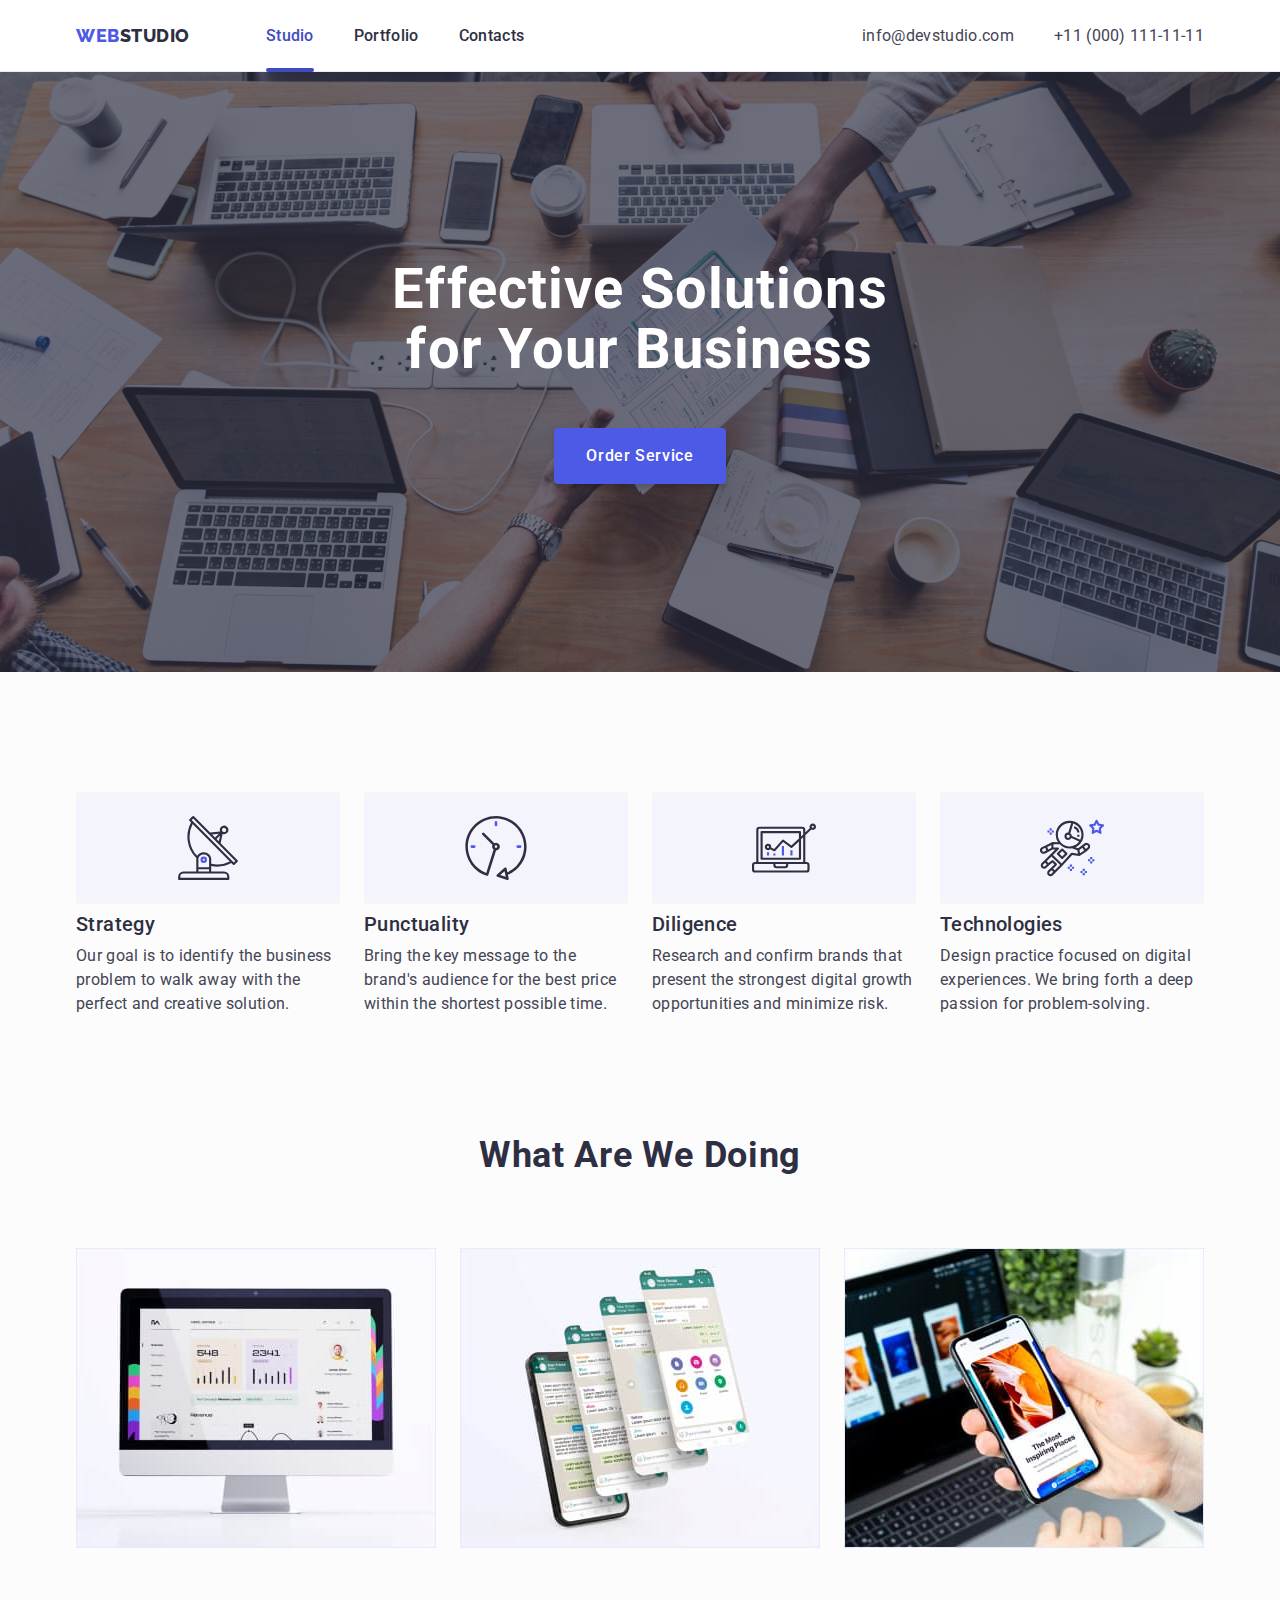
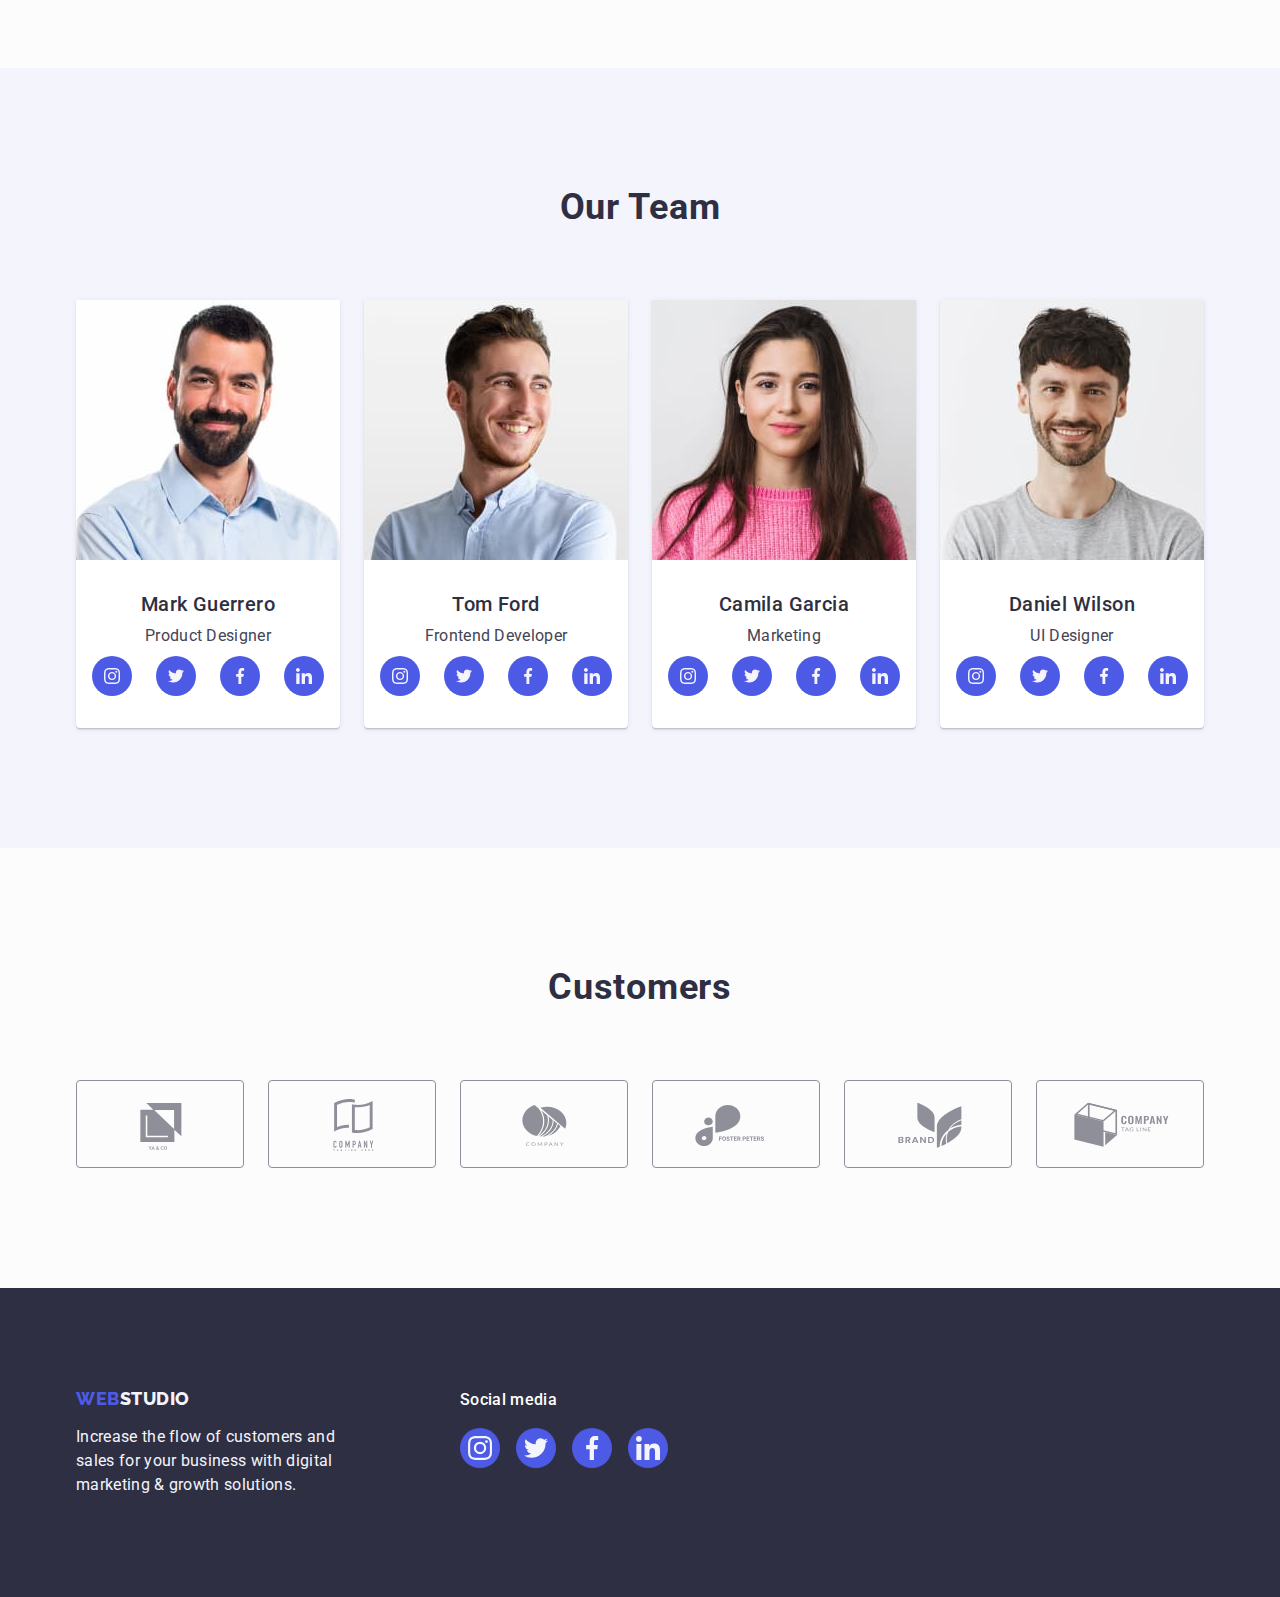
==== commit cfa71d2d: "final" ====
--- a/index.html
+++ b/index.html
@@ -25,9 +25,9 @@
                     Web<span class="logo-header-studio">Studio</span>
                 </a>
                 <ul class="list header-menu-format">
-                    <li class="menu-item"> <a class="menu-link link" href="./index.html">Studio</a></li>
-                    <li class="menu-item"> <a class="menu-link link" href="./portfolio.html">Portfolio</a></li>
-                    <li class="menu-item"> <a class="menu-link link" href="">Contacts</a></li>
+                    <li class="menu-item"> <a class="current-page menu-link link" href="./index.html">Studio</a></li>
+                    <li class="menu-item"> <a class="menu-color menu-link link" href="./portfolio.html">Portfolio</a></li>
+                    <li class="menu-item"> <a class="menu-color menu-link link" href="">Contacts</a></li>
                 </ul>
             </nav>
 
--- a/css/styles.css
+++ b/css/styles.css
@@ -108,33 +108,41 @@
 
 .menu-item {
     flex-direction: row;
-    padding: 24px 0;
-}
-
-.menu-link::after {
+    padding: 24px 0 0;
+}
+
+.current-page::after {
     content: "";
-    position: absolute;
+    width: 100%;
+    height: 4px;
     left: 0;
-    bottom: -1px;
-    height: 4px;
-    background-color: #404bbf;
+    margin-top: 20px;
+    display: block;
     border-radius: 2px;
-    transition: color var(--transition-duration-function);
-}
-
-.menu-link:hover,
-.menu-link:focus {
+    background-color: #404BBF;
+}
+
+.current-page {
     color: #404BBF;
 }
+
+.menu-color:hover,
+.menu-color:focus {
+    color: #404BBF;
+}
+
 
 .menu-link {
     font-weight: 500;
     font-size: 16px;
     line-height: 1.5;
     letter-spacing: 0.02em;
-    color: var(--primary-text-color-theme-light);
     padding: 24px 0;
     position: relative;
+}
+
+.menu-color {
+    color: var(--primary-text-color-theme-light);
     transition: color var(--transition-duration-function);
 }
 
@@ -263,7 +271,7 @@
 }
 
 .content-page-portfolio {
-    background: #FCFCFC;
+    background: #FFFFFF;
     padding: 96px 0 120px
 }
 
@@ -358,6 +366,7 @@
     flex: none;
     order: 0;
     flex-grow: 0;
+    margin-bottom: 8px;
 }
 
 .content-team-title {
@@ -644,7 +653,7 @@
 
 .modal {
     width: 408px;
-    min-height: 576px;
+    min-height: 584px;
     top: 50%;
     left: 50%;
     position: absolute;
